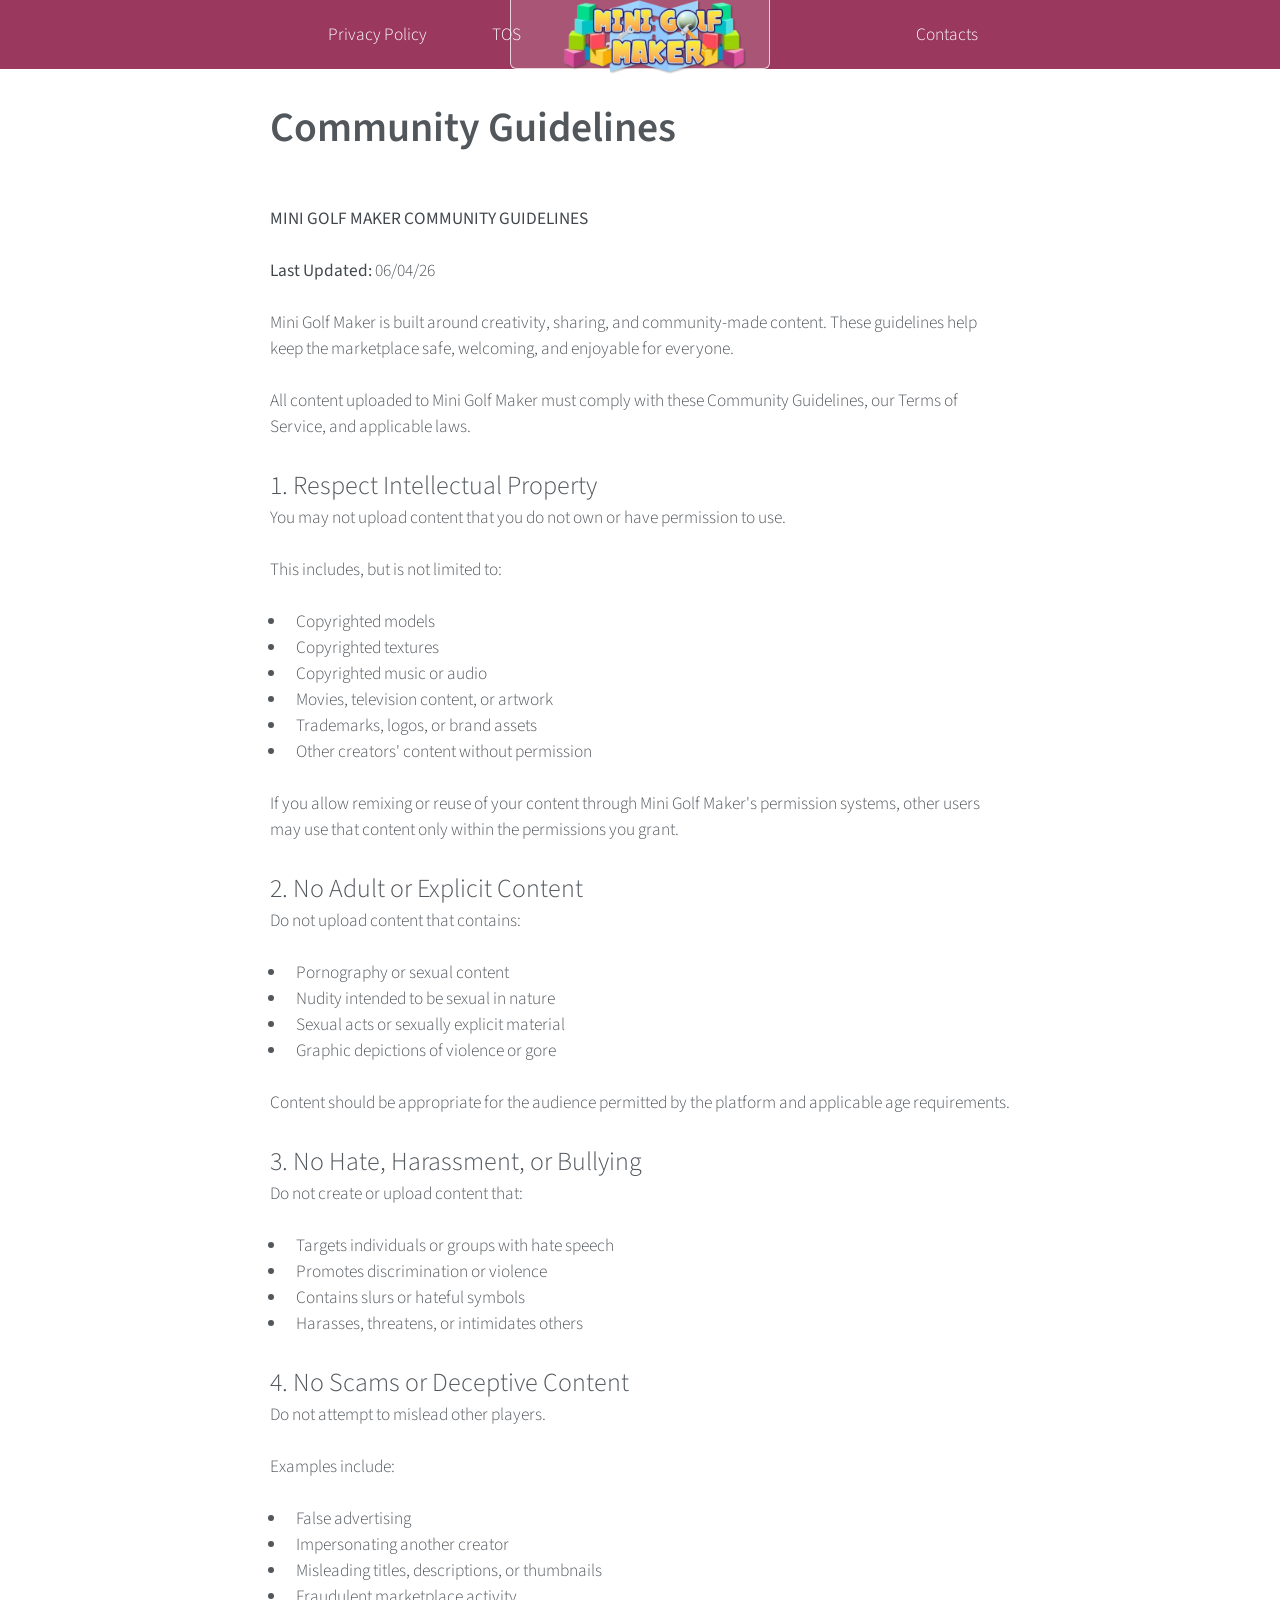
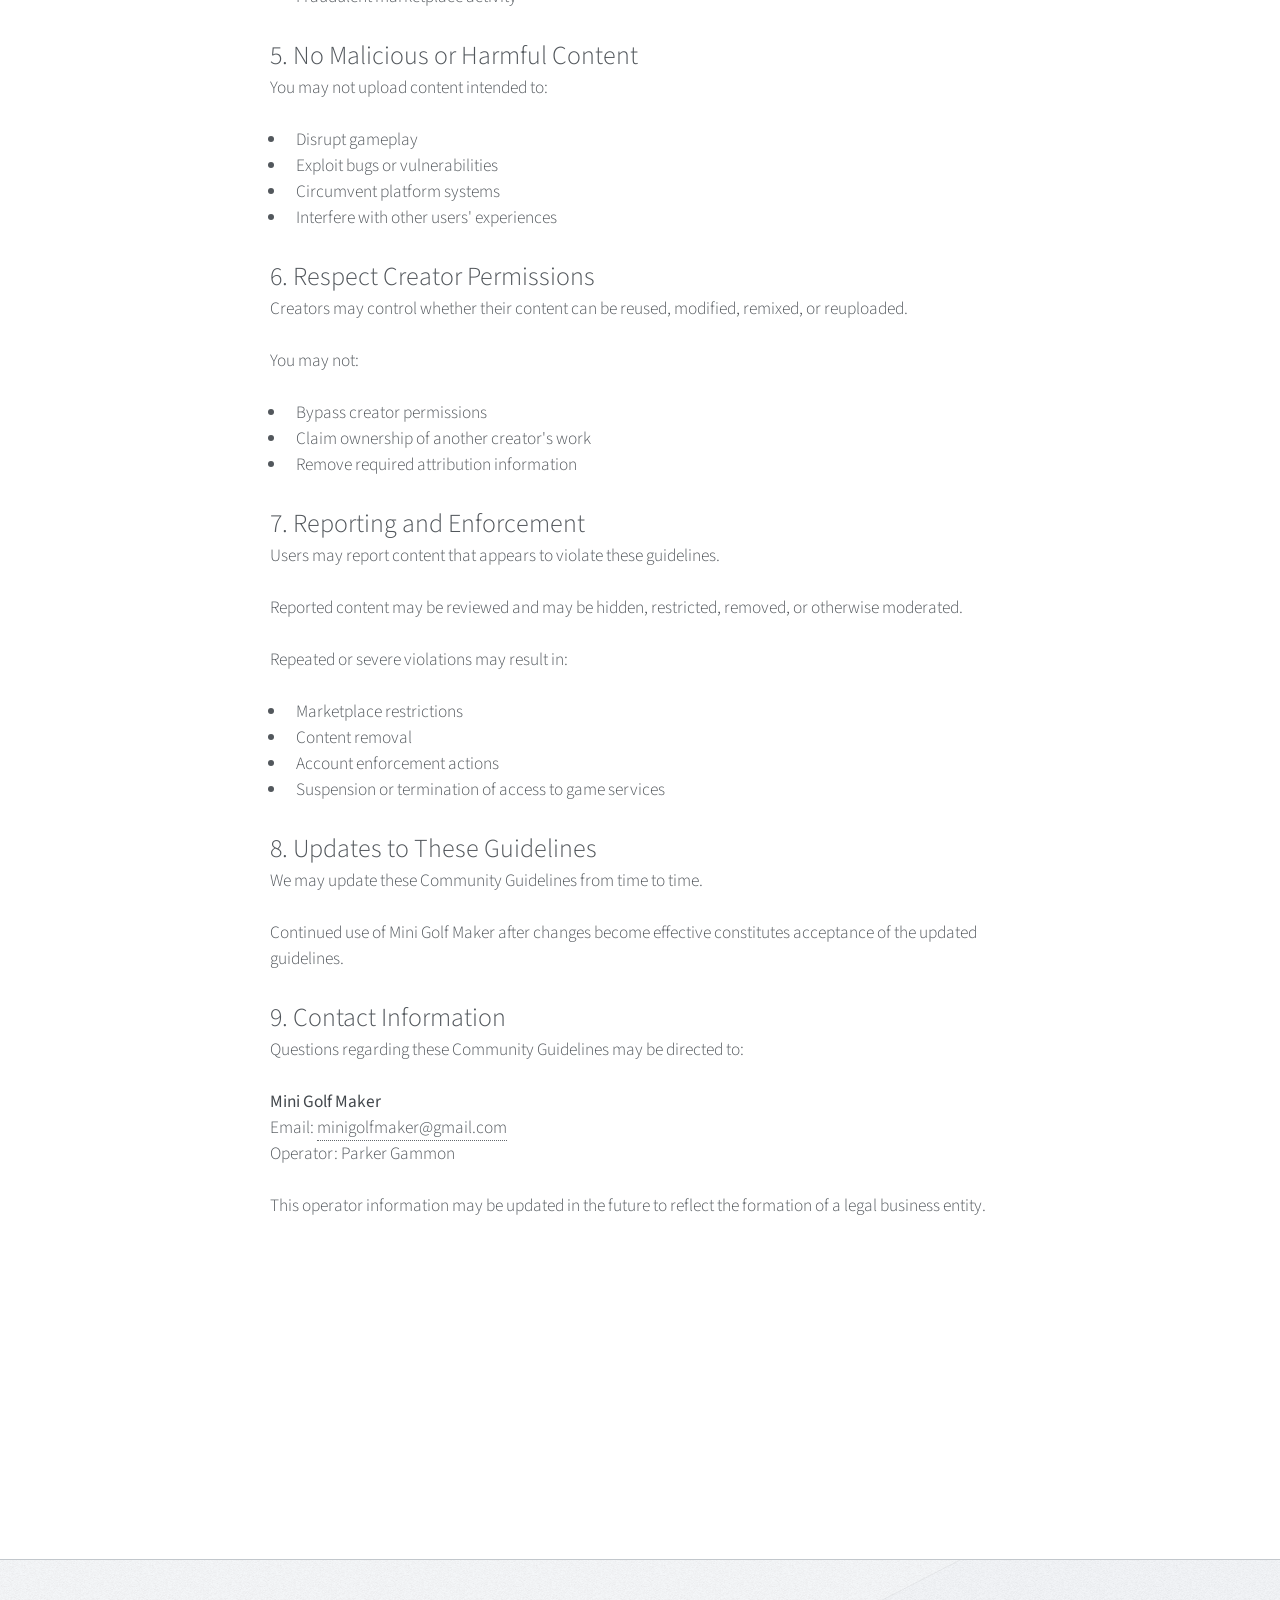
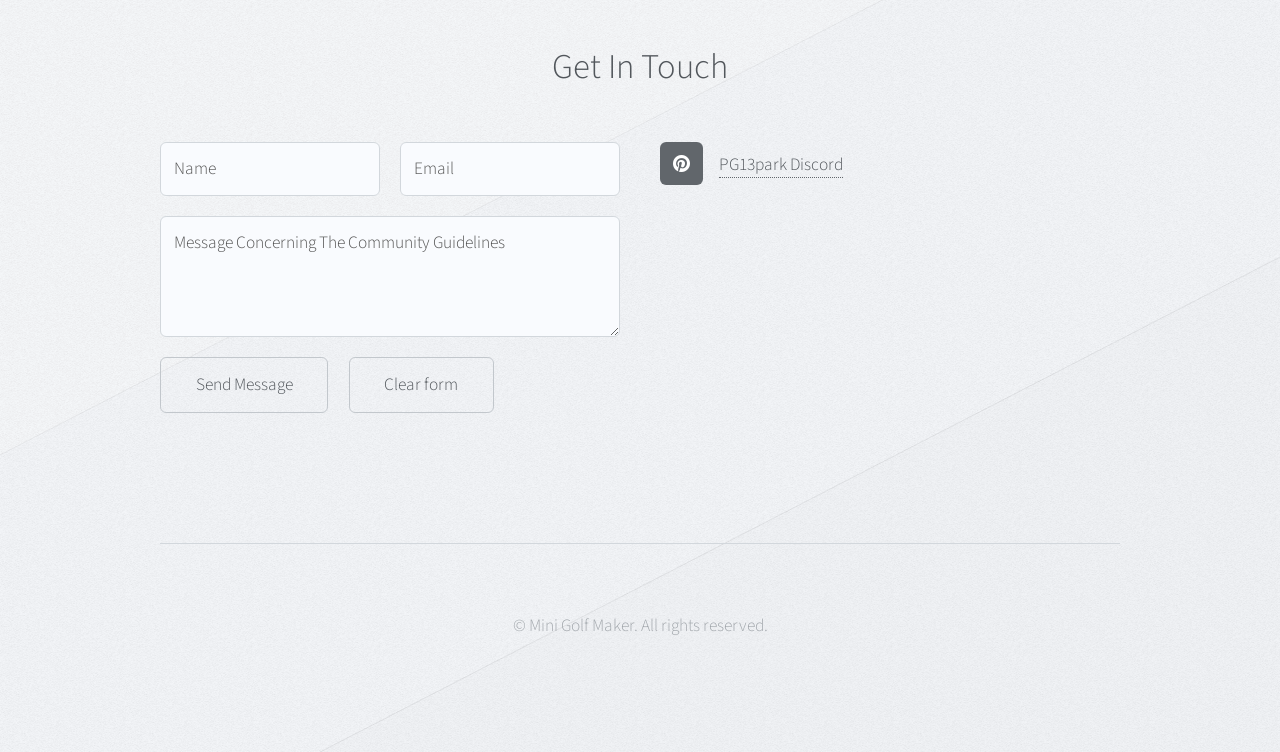
==== community-guidelines.html @ b774f5d7 "Create community-guidelines.html" ====
<!DOCTYPE HTML>
<html>
    <head>
        <link rel="icon" type="image/x-icon" href="favicon.ico">
        <title>Community Guidelines - Mini Golf Maker</title>
        <meta charset="utf-8" />
        <meta name="viewport" content="width=device-width, initial-scale=1, user-scalable=no" />
        <link rel="stylesheet" href="assets/css/main.css" />
    </head>
    <body class="no-sidebar is-preload">
        <div id="document">
            <div id="page-wrapper">

                <!-- Header -->
                <div id="header-wrapper">
                    <div id="header" class="container">

                        <!-- Logo -->
                        <h1 id="logo">
                            <a href="index.html#Community-Guidelines">
                                <img src="images/logo.png" alt="Mini Golf Maker">
                            </a>
                        </h1>

                        <!-- Nav -->
                        <nav id="nav">
                            <ul>
                                <li><a href="privacy-policy.html">Privacy Policy</a></li>
                                <li><a href="terms-of-service.html">TOS</a></li>
                                <li class="break"><a href="#footer">Contacts</a></li>
                            </ul>
                        </nav>

                    </div>
                </div>

                <!-- Community Guidelines -->
                <div class="wrapper">
                    <div class="container" id="main">

                        <article id="content">
                            <header>
                                <h2>Community Guidelines</h2>
                                <br>
                            </header>

                            <p><strong>MINI GOLF MAKER COMMUNITY GUIDELINES</strong></p>
                            <p><strong>Last Updated:</strong> 06/04/26</p>

                            <p>
                                Mini Golf Maker is built around creativity, sharing,
                                and community-made content. These guidelines help keep
                                the marketplace safe, welcoming, and enjoyable for everyone.
                            </p>

                            <p>
                                All content uploaded to Mini Golf Maker must comply with
                                these Community Guidelines, our Terms of Service, and
                                applicable laws.
                            </p>

                            <h3>1. Respect Intellectual Property</h3>

                            <p>You may not upload content that you do not own or have permission to use.</p>

                            <p>This includes, but is not limited to:</p>

                            <ul>
                                <li>Copyrighted models</li>
                                <li>Copyrighted textures</li>
                                <li>Copyrighted music or audio</li>
                                <li>Movies, television content, or artwork</li>
                                <li>Trademarks, logos, or brand assets</li>
                                <li>Other creators' content without permission</li>
                            </ul>

                            <p>
                                If you allow remixing or reuse of your content through
                                Mini Golf Maker's permission systems, other users may
                                use that content only within the permissions you grant.
                            </p>

                            <h3>2. No Adult or Explicit Content</h3>

                            <p>Do not upload content that contains:</p>

                            <ul>
                                <li>Pornography or sexual content</li>
                                <li>Nudity intended to be sexual in nature</li>
                                <li>Sexual acts or sexually explicit material</li>
                                <li>Graphic depictions of violence or gore</li>
                            </ul>

                            <p>
                                Content should be appropriate for the audience permitted
                                by the platform and applicable age requirements.
                            </p>

                            <h3>3. No Hate, Harassment, or Bullying</h3>

                            <p>Do not create or upload content that:</p>

                            <ul>
                                <li>Targets individuals or groups with hate speech</li>
                                <li>Promotes discrimination or violence</li>
                                <li>Contains slurs or hateful symbols</li>
                                <li>Harasses, threatens, or intimidates others</li>
                            </ul>

                            <h3>4. No Scams or Deceptive Content</h3>

                            <p>Do not attempt to mislead other players.</p>

                            <p>Examples include:</p>

                            <ul>
                                <li>False advertising</li>
                                <li>Impersonating another creator</li>
                                <li>Misleading titles, descriptions, or thumbnails</li>
                                <li>Fraudulent marketplace activity</li>
                            </ul>

                            <h3>5. No Malicious or Harmful Content</h3>

                            <p>You may not upload content intended to:</p>

                            <ul>
                                <li>Disrupt gameplay</li>
                                <li>Exploit bugs or vulnerabilities</li>
                                <li>Circumvent platform systems</li>
                                <li>Interfere with other users' experiences</li>
                            </ul>

                            <h3>6. Respect Creator Permissions</h3>

                            <p>
                                Creators may control whether their content can be
                                reused, modified, remixed, or reuploaded.
                            </p>

                            <p>You may not:</p>

                            <ul>
                                <li>Bypass creator permissions</li>
                                <li>Claim ownership of another creator's work</li>
                                <li>Remove required attribution information</li>
                            </ul>

                            <h3>7. Reporting and Enforcement</h3>

                            <p>
                                Users may report content that appears to violate these
                                guidelines.
                            </p>

                            <p>
                                Reported content may be reviewed and may be hidden,
                                restricted, removed, or otherwise moderated.
                            </p>

                            <p>
                                Repeated or severe violations may result in:
                            </p>

                            <ul>
                                <li>Marketplace restrictions</li>
                                <li>Content removal</li>
                                <li>Account enforcement actions</li>
                                <li>Suspension or termination of access to game services</li>
                            </ul>

                            <h3>8. Updates to These Guidelines</h3>

                            <p>
                                We may update these Community Guidelines from time to time.
                            </p>

                            <p>
                                Continued use of Mini Golf Maker after changes become
                                effective constitutes acceptance of the updated guidelines.
                            </p>

                            <h3>9. Contact Information</h3>

                            <p>
                                Questions regarding these Community Guidelines may be
                                directed to:
                            </p>

                            <p>
                                <strong>Mini Golf Maker</strong><br>
                                Email:
                                <a href="mailto:minigolfmaker@gmail.com?subject=Community%20Guidelines">
                                    minigolfmaker@gmail.com
                                </a><br>
                                Operator: Parker Gammon
                            </p>

                            <p>
                                This operator information may be updated in the future
                                to reflect the formation of a legal business entity.
                            </p>

                        </article>

                    </div>
                </div>

                <!-- Footer -->
                <div id="footer-wrapper">
                    <div id="footer" class="container">
                        <header class="major">
                            <h2>Get In Touch</h2>
                        </header>

                        <div class="row">
                            <section class="col-6 col-12-narrower">
                                <form method="post" action="https://formspree.io/f/mdkaqgzl">
                                    <div class="row gtr-50">

                                        <div class="col-6 col-12-mobile">
                                            <input name="name" placeholder="Name" type="text" />
                                        </div>

                                        <div class="col-6 col-12-mobile">
                                            <input name="email" placeholder="Email" type="text" />
                                        </div>

                                        <div class="col-12">
                                            <textarea name="message" placeholder="Message Concerning The Community Guidelines"></textarea>
                                        </div>

                                        <div class="col-12">
                                            <ul class="actions">
                                                <li><input type="submit" value="Send Message" /></li>
                                                <li><input type="reset" value="Clear form" /></li>
                                            </ul>
                                        </div>

                                    </div>
                                </form>
                            </section>

                            <section class="col-6 col-12-narrower">
                                <div class="row gtr-0">
                                    <ul class="divided icons col-6 col-12-mobile">
                                        <li class="icon brands fa-pinterest">
                                            <a href="https://discord.com/users/619657924872110130">
                                                PG13park Discord
                                            </a>
                                        </li>
                                    </ul>
                                </div>
                            </section>

                        </div>
                    </div>

                    <div id="copyright" class="container">
                        <ul class="menu">
                            <li>&copy; Mini Golf Maker. All rights reserved.</li>
                        </ul>
                    </div>
                </div>

            </div>
        </div>

        <script src="assets/js/jquery.min.js"></script>
        <script src="assets/js/main.js"></script>
    </body>
</html>
---- assets/css/main.css ----
@import url("fontawesome-all.min.css");
@import url("https://fonts.googleapis.com/css?family=Source+Sans+Pro:300,300italic,400,400italic,600");

/*
	Telephasic by HTML5 UP
	html5up.net | @ajlkn
	Free for personal and commercial use under the CCA 3.0 license (html5up.net/license)
*/

html, body, div, span, applet, object,
iframe, h1, h2, h3, h4, h5, h6, p, blockquote,
pre, a, abbr, acronym, address, big, cite,
code, del, dfn, em, img, ins, kbd, q, s, samp,
small, strike, strong, sub, sup, tt, var, b,
u, i, center, dl, dt, dd, ol, ul, li, fieldset,
form, label, legend, table, caption, tbody,
tfoot, thead, tr, th, td, article, aside,
canvas, details, embed, figure, figcaption,
footer, header, hgroup, menu, nav, output, ruby,
section, summary, time, mark, audio, video {
	margin: 0;
	padding: 0;
	border: 0;
	font-size: 100%;
	font: inherit;
	vertical-align: baseline;}

article, aside, details, figcaption, figure,
footer, header, hgroup, menu, nav, section {
	display: block;}

body {
	line-height: 1;
}

ol, ul {
	list-style: none;
}

blockquote, q {
	quotes: none;
}

	blockquote:before, blockquote:after, q:before, q:after {
		content: '';
		content: none;
	}

table {
	border-collapse: collapse;
	border-spacing: 0;
}

body {
	-webkit-text-size-adjust: none;
}

mark {
	background-color: transparent;
	color: inherit;
}

input::-moz-focus-inner {
	border: 0;
	padding: 0;
}

input, select, textarea {
	-moz-appearance: none;
	-webkit-appearance: none;
	-ms-appearance: none;
	appearance: none;
}

	#discordbg {
    		background-image: url('your-image-path/discordbg.jpg'); /* Update this path */
    		background-size: cover; /* Ensures the image covers the whole section */
    		background-position: center; /* Centers the image */
    		background-repeat: no-repeat; /* Prevents tiling */
    		padding: 50px 20px; /* Adds some space inside the section */
    		text-align: center; /* Centers text */
    		color: white; /* Adjust text color for visibility */
	}

/* Basic */

	@-ms-viewport {
		width: device-width;
	}

	html {
	    scroll-behavior: smooth;
	}

	html {
		box-sizing: border-box;
	}

	*, *:before, *:after {
		box-sizing: inherit;
	}

	body {
		background: #f5f7fa;
		font-family: 'Source Sans Pro', sans-serif;
		font-weight: 300;
		color: #52575c;
		line-height: 1.75em;
		font-size: 14pt;
	}

		body.is-preload *, body.is-preload *:before, body.is-preload *:after {
			-moz-animation: none !important;
			-webkit-animation: none !important;
			-ms-animation: none !important;
			animation: none !important;
			-moz-transition: none !important;
			-webkit-transition: none !important;
			-ms-transition: none !important;
			transition: none !important;
		}

	input, textarea, select {
		font-family: 'Source Sans Pro', sans-serif;
		font-weight: 300;
		color: #52575c;
		line-height: 1.75em;
		font-size: 15pt;
	}

	h1, h2, h3, h4, h5, h6 {
		font-weight: 300;
		color: #52575c;
	}

	h1 a, h2 a, h3 a, h4 a, h5 a, h6 a {
		color: inherit;
		text-decoration: none;
	}

	h2 {
		font-size: 2em;
		line-height: 1.25em;
	}

	#document #content h2{
		font-size: 2.4em;
		font-weight: 600;
		line-height: 1.25em;
	}

	h3 {
		font-size: 1.5em;
		line-height: 1.5em;
	}

	a {
		-moz-transition: color 0.25s ease-in-out, border-color 0.25s ease-in-out, background-color 0.25s ease-in-out;
		-webkit-transition: color 0.25s ease-in-out, border-color 0.25s ease-in-out, background-color 0.25s ease-in-out;
		-ms-transition: color 0.25s ease-in-out, border-color 0.25s ease-in-out, background-color 0.25s ease-in-out;
		transition: color 0.25s ease-in-out, border-color 0.25s ease-in-out, background-color 0.25s ease-in-out;
		color: inherit;
		text-decoration: none;
		border-bottom: dotted 1px #62676c;
	}

		a:hover {
			color: #f35858;
			border-bottom-color: rgba(255, 255, 255, 0);
		}

	strong, b {
		font-weight: 400;
		color: #42474c;
	}

	em, i {
		font-style: italic;
	}

	sub {
		position: relative;
		top: 0.5em;
		font-size: 0.8em;
	}

	sup {
		position: relative;
		top: -0.5em;
		font-size: 0.8em;
	}

	hr {
		border: 0;
		border-top: solid 1px #c2c7cc;
	}

	blockquote {
		border-left: solid 0.5em #c2c7cc;
		padding: 1em 0 1em 2em;
		font-style: italic;
	}

	p, ul, ol, dl, table {
		margin-bottom: 1.5em;
	}

	@media screen and (max-width: 666px){
		#Roadmap p, #Privacy-Policy p, #Terms-of-Service p {
			font-size: 1.1em;
			width: 80vw;
			line-height: 1.25em;
		}
	}

	.features {
		margin-bottom: 1.5em;
	}

	.feature {
		text-align: center;
	}

/* Sections/Article */

	section, article {
		margin-bottom: 3em;
	}

	section > :last-child,
	article > :last-child,
	section:last-child,
	article:last-child {
		margin-bottom: 0;
	}

	.row > section, .row > article {
		margin-bottom: 0;
	}

	header {
		margin-bottom: 1.5em;
	}

		header > p {
			display: block;
			color: #f35858;
			padding: 0.75em 0 1em 0;
			font-size: 1.5em;
			line-height: 1.5em;
		}

		header.major {
			text-align: center;
		}

/* Container */

	.container {
		margin: 0 auto;
		max-width: 100%;
		width: 1200px;
	}

		@media screen and (max-width: 1280px) {

			.container {
				width: 960px;
			}

		}

		@media screen and (max-width: 1080px) {

			.container {
				width: 100%;
			}

		}

		@media screen and (max-width: 820px) {

			.container {
				width: 100%;
			}

		}

		@media screen and (max-width: 736px) {

			.container {
				width: 100%;
			}

		}

		@media screen and (max-width: 480px) {

			.container {
				width: 100%;
			}

		}

/* Row */

	.row {
		display: flex;
		flex-wrap: wrap;
		box-sizing: border-box;
		align-items: stretch;
	}

		.row > * {
			box-sizing: border-box;
		}

		.row.gtr-uniform > * > :last-child {
			margin-bottom: 0;
		}

		.row.aln-left {
			justify-content: flex-start;
		}

		.row.aln-center {
			justify-content: center;
		}

		.row.aln-right {
			justify-content: flex-end;
		}

		.row.aln-top {
			align-items: flex-start;
		}

		.row.aln-middle {
			align-items: center;
		}

		.row.aln-bottom {
			align-items: flex-end;
		}

		.row > .imp {
			order: -1;
		}

		.row > .col-1 {
			width: 8.33333%;
		}

		.row > .off-1 {
			margin-left: 8.33333%;
		}

		.row > .col-2 {
			width: 16.66667%;
		}

		.row > .off-2 {
			margin-left: 16.66667%;
		}

		.row > .col-3 {
			width: 25%;
		}

		.row > .off-3 {
			margin-left: 25%;
		}

		.row > .col-4 {
			width: 33.33333%;
		}

		.row > .off-4 {
			margin-left: 33.33333%;
		}

		.row > .col-5 {
			width: 41.66667%;
		}

		.row > .off-5 {
			margin-left: 41.66667%;
		}

		.row > .col-6 {
			width: 50%;
		}

		.row > .off-6 {
			margin-left: 50%;
		}

		.row > .col-7 {
			width: 58.33333%;
		}

		.row > .off-7 {
			margin-left: 58.33333%;
		}

		.row > .col-8 {
			width: 66.66667%;
		}

		.row > .off-8 {
			margin-left: 66.66667%;
		}

		.row > .col-9 {
			width: 75%;
		}

		.row > .off-9 {
			margin-left: 75%;
		}

		.row > .col-10 {
			width: 83.33333%;
		}

		.row > .off-10 {
			margin-left: 83.33333%;
		}

		.row > .col-11 {
			width: 91.66667%;
		}

		.row > .off-11 {
			margin-left: 91.66667%;
		}

		.row > .col-12 {
			width: 100%;
		}

		.row > .off-12 {
			margin-left: 100%;
		}

		.row.gtr-0 {
			margin-top: 0px;
			margin-left: 0px;
		}

			.row.gtr-0 > * {
				padding: 0px 0 0 0px;
			}

			.row.gtr-0.gtr-uniform {
				margin-top: 0px;
			}

				.row.gtr-0.gtr-uniform > * {
					padding-top: 0px;
				}

		.row.gtr-25 {
			margin-top: -12.5px;
			margin-left: -12.5px;
		}

			.row.gtr-25 > * {
				padding: 12.5px 0 0 12.5px;
			}

			.row.gtr-25.gtr-uniform {
				margin-top: -12.5px;
			}

				.row.gtr-25.gtr-uniform > * {
					padding-top: 12.5px;
				}

		.row.gtr-50 {
			margin-top: -25px;
			margin-left: -25px;
		}

			.row.gtr-50 > * {
				padding: 25px 0 0 25px;
			}

			.row.gtr-50.gtr-uniform {
				margin-top: -25px;
			}

				.row.gtr-50.gtr-uniform > * {
					padding-top: 25px;
				}

		.row {
			margin-top: -50px;
			margin-left: -50px;
		}

			.row > * {
				padding: 50px 0 0 50px;
			}

			.row.gtr-uniform {
				margin-top: -50px;
			}

				.row.gtr-uniform > * {
					padding-top: 50px;
				}

		.row.gtr-150 {
			margin-top: -75px;
			margin-left: -75px;
		}

			.row.gtr-150 > * {
				padding: 75px 0 0 75px;
			}

			.row.gtr-150.gtr-uniform {
				margin-top: -75px;
			}

				.row.gtr-150.gtr-uniform > * {
					padding-top: 75px;
				}

		.row.gtr-200 {
			margin-top: -100px;
			margin-left: -100px;
		}

			.row.gtr-200 > * {
				padding: 100px 0 0 100px;
			}

			.row.gtr-200.gtr-uniform {
				margin-top: -100px;
			}

				.row.gtr-200.gtr-uniform > * {
					padding-top: 100px;
				}

		@media screen and (max-width: 1280px) {

			.row {
				display: flex;
				flex-wrap: wrap;
				box-sizing: border-box;
				align-items: stretch;
			}

				.row > * {
					box-sizing: border-box;
				}

				.row.gtr-uniform > * > :last-child {
					margin-bottom: 0;
				}

				.row.aln-left {
					justify-content: flex-start;
				}

				.row.aln-center {
					justify-content: center;
				}

				.row.aln-right {
					justify-content: flex-end;
				}

				.row.aln-top {
					align-items: flex-start;
				}

				.row.aln-middle {
					align-items: center;
				}

				.row.aln-bottom {
					align-items: flex-end;
				}

				.row > .imp-normal {
					order: -1;
				}

				.row > .col-1-normal {
					width: 8.33333%;
				}

				.row > .off-1-normal {
					margin-left: 8.33333%;
				}

				.row > .col-2-normal {
					width: 16.66667%;
				}

				.row > .off-2-normal {
					margin-left: 16.66667%;
				}

				.row > .col-3-normal {
					width: 25%;
				}

				.row > .off-3-normal {
					margin-left: 25%;
				}

				.row > .col-4-normal {
					width: 33.33333%;
				}

				.row > .off-4-normal {
					margin-left: 33.33333%;
				}

				.row > .col-5-normal {
					width: 41.66667%;
				}

				.row > .off-5-normal {
					margin-left: 41.66667%;
				}

				.row > .col-6-normal {
					width: 50%;
				}

				.row > .off-6-normal {
					margin-left: 50%;
				}

				.row > .col-7-normal {
					width: 58.33333%;
				}

				.row > .off-7-normal {
					margin-left: 58.33333%;
				}

				.row > .col-8-normal {
					width: 66.66667%;
				}

				.row > .off-8-normal {
					margin-left: 66.66667%;
				}

				.row > .col-9-normal {
					width: 75%;
				}

				.row > .off-9-normal {
					margin-left: 75%;
				}

				.row > .col-10-normal {
					width: 83.33333%;
				}

				.row > .off-10-normal {
					margin-left: 83.33333%;
				}

				.row > .col-11-normal {
					width: 91.66667%;
				}

				.row > .off-11-normal {
					margin-left: 91.66667%;
				}

				.row > .col-12-normal {
					width: 100%;
				}

				.row > .off-12-normal {
					margin-left: 100%;
				}

				.row.gtr-0 {
					margin-top: 0px;
					margin-left: 0px;
				}

					.row.gtr-0 > * {
						padding: 0px 0 0 0px;
					}

					.row.gtr-0.gtr-uniform {
						margin-top: 0px;
					}

						.row.gtr-0.gtr-uniform > * {
							padding-top: 0px;
						}

				.row.gtr-25 {
					margin-top: -10px;
					margin-left: -10px;
				}

					.row.gtr-25 > * {
						padding: 10px 0 0 10px;
					}

					.row.gtr-25.gtr-uniform {
						margin-top: -10px;
					}

						.row.gtr-25.gtr-uniform > * {
							padding-top: 10px;
						}

				.row.gtr-50 {
					margin-top: -20px;
					margin-left: -20px;
				}

					.row.gtr-50 > * {
						padding: 20px 0 0 20px;
					}

					.row.gtr-50.gtr-uniform {
						margin-top: -20px;
					}

						.row.gtr-50.gtr-uniform > * {
							padding-top: 20px;
						}

				.row {
					margin-top: -40px;
					margin-left: -40px;
				}

					.row > * {
						padding: 40px 0 0 40px;
					}

					.row.gtr-uniform {
						margin-top: -40px;
					}

						.row.gtr-uniform > * {
							padding-top: 40px;
						}

				.row.gtr-150 {
					margin-top: -60px;
					margin-left: -60px;
				}

					.row.gtr-150 > * {
						padding: 60px 0 0 60px;
					}

					.row.gtr-150.gtr-uniform {
						margin-top: -60px;
					}

						.row.gtr-150.gtr-uniform > * {
							padding-top: 60px;
						}

				.row.gtr-200 {
					margin-top: -80px;
					margin-left: -80px;
				}

					.row.gtr-200 > * {
						padding: 80px 0 0 80px;
					}

					.row.gtr-200.gtr-uniform {
						margin-top: -80px;
					}

						.row.gtr-200.gtr-uniform > * {
							padding-top: 80px;
						}

		}

		@media screen and (max-width: 1080px) {

			.row {
				display: flex;
				flex-wrap: wrap;
				box-sizing: border-box;
				align-items: stretch;
			}

				.row > * {
					box-sizing: border-box;
				}

				.row.gtr-uniform > * > :last-child {
					margin-bottom: 0;
				}

				.row.aln-left {
					justify-content: flex-start;
				}

				.row.aln-center {
					justify-content: center;
				}

				.row.aln-right {
					justify-content: flex-end;
				}

				.row.aln-top {
					align-items: flex-start;
				}

				.row.aln-middle {
					align-items: center;
				}

				.row.aln-bottom {
					align-items: flex-end;
				}

				.row > .imp-narrow {
					order: -1;
				}

				.row > .col-1-narrow {
					width: 8.33333%;
				}

				.row > .off-1-narrow {
					margin-left: 8.33333%;
				}

				.row > .col-2-narrow {
					width: 16.66667%;
				}

				.row > .off-2-narrow {
					margin-left: 16.66667%;
				}

				.row > .col-3-narrow {
					width: 25%;
				}

				.row > .off-3-narrow {
					margin-left: 25%;
				}

				.row > .col-4-narrow {
					width: 33.33333%;
				}

				.row > .off-4-narrow {
					margin-left: 33.33333%;
				}

				.row > .col-5-narrow {
					width: 41.66667%;
				}

				.row > .off-5-narrow {
					margin-left: 41.66667%;
				}

				.row > .col-6-narrow {
					width: 50%;
				}

				.row > .off-6-narrow {
					margin-left: 50%;
				}

				.row > .col-7-narrow {
					width: 58.33333%;
				}

				.row > .off-7-narrow {
					margin-left: 58.33333%;
				}

				.row > .col-8-narrow {
					width: 66.66667%;
				}

				.row > .off-8-narrow {
					margin-left: 66.66667%;
				}

				.row > .col-9-narrow {
					width: 75%;
				}

				.row > .off-9-narrow {
					margin-left: 75%;
				}

				.row > .col-10-narrow {
					width: 83.33333%;
				}

				.row > .off-10-narrow {
					margin-left: 83.33333%;
				}

				.row > .col-11-narrow {
					width: 91.66667%;
				}

				.row > .off-11-narrow {
					margin-left: 91.66667%;
				}

				.row > .col-12-narrow {
					width: 100%;
				}

				.row > .off-12-narrow {
					margin-left: 100%;
				}

				.row.gtr-0 {
					margin-top: 0px;
					margin-left: 0px;
				}

					.row.gtr-0 > * {
						padding: 0px 0 0 0px;
					}

					.row.gtr-0.gtr-uniform {
						margin-top: 0px;
					}

						.row.gtr-0.gtr-uniform > * {
							padding-top: 0px;
						}

				.row.gtr-25 {
					margin-top: -10px;
					margin-left: -10px;
				}

					.row.gtr-25 > * {
						padding: 10px 0 0 10px;
					}

					.row.gtr-25.gtr-uniform {
						margin-top: -10px;
					}

						.row.gtr-25.gtr-uniform > * {
							padding-top: 10px;
						}

				.row.gtr-50 {
					margin-top: -20px;
					margin-left: -20px;
				}

					.row.gtr-50 > * {
						padding: 20px 0 0 20px;
					}

					.row.gtr-50.gtr-uniform {
						margin-top: -20px;
					}

						.row.gtr-50.gtr-uniform > * {
							padding-top: 20px;
						}

				.row {
					margin-top: -40px;
					margin-left: -40px;
				}

					.row > * {
						padding: 40px 0 0 40px;
					}

					.row.gtr-uniform {
						margin-top: -40px;
					}

						.row.gtr-uniform > * {
							padding-top: 40px;
						}

				.row.gtr-150 {
					margin-top: -60px;
					margin-left: -60px;
				}

					.row.gtr-150 > * {
						padding: 60px 0 0 60px;
					}

					.row.gtr-150.gtr-uniform {
						margin-top: -60px;
					}

						.row.gtr-150.gtr-uniform > * {
							padding-top: 60px;
						}

				.row.gtr-200 {
					margin-top: -80px;
					margin-left: -80px;
				}

					.row.gtr-200 > * {
						padding: 80px 0 0 80px;
					}

					.row.gtr-200.gtr-uniform {
						margin-top: -80px;
					}

						.row.gtr-200.gtr-uniform > * {
							padding-top: 80px;
						}

		}

		@media screen and (max-width: 376px) {
			.row > .col-12-narrower {
				width: 100%;
				position: relative;
			}

			#Roadmap, #Privacy-Policy, #Terms-of-Service {
				left: -43.5vw !important;
			}
		}


		@media screen and (max-width: 666px) {

			.row {
				display: flex;
				flex-wrap: wrap;
				box-sizing: border-box;
				align-items: stretch;
			}

				.row > * {
					box-sizing: border-box;
				}

				.row.gtr-uniform > * > :last-child {
					margin-bottom: 0;
				}

				.row.aln-left {
					justify-content: flex-start;
				}

				.row.aln-center {
					justify-content: center;
				}

				.row.aln-right {
					justify-content: flex-end;
				}

				.row.aln-top {
					align-items: flex-start;
				}

				.row.aln-middle {
					align-items: center;
				}

				.row.aln-bottom {
					align-items: flex-end;
				}

				.row > .imp-narrower {
					order: -1;
				}

				.row > .col-1-narrower {
					width: 8.33333%;
				}

				.row > .off-1-narrower {
					margin-left: 8.33333%;
				}

				.row > .col-2-narrower {
					width: 16.66667%;
				}

				.row > .off-2-narrower {
					margin-left: 16.66667%;
				}

				.row > .col-3-narrower {
					width: 25%;
				}

				.row > .off-3-narrower {
					margin-left: 25%;
				}

				.row > .col-4-narrower {
					width: 33.33333%;
				}

				.row > .off-4-narrower {
					margin-left: 33.33333%;
				}

				.row > .col-5-narrower {
					width: 41.66667%;
				}

				.row > .off-5-narrower {
					margin-left: 41.66667%;
				}

				.row > .col-6-narrower {
					width: 50%;
				}

				.row > .off-6-narrower {
					margin-left: 50%;
				}

				.row > .col-7-narrower {
					width: 58.33333%;
				}

				.row > .off-7-narrower {
					margin-left: 58.33333%;
				}

				.row > .col-8-narrower {
					width: 66.66667%;
				}

				.row > .off-8-narrower {
					margin-left: 66.66667%;
				}

				.row > .col-9-narrower {
					width: 75%;
				}

				.row > .off-9-narrower {
					margin-left: 75%;
				}

				.row > .col-10-narrower {
					width: 83.33333%;
				}

				.row > .off-10-narrower {
					margin-left: 83.33333%;
				}

				.row > .col-11-narrower {
					width: 91.66667%;
				}

				.row > .off-11-narrower {
					margin-left: 91.66667%;
				}

				.row > .col-12-narrower {
					width: 100%;
					position: relative;
					left: -54vw;
				}

				#footer .row > .col-12-narrower {
					left: 0vw;
					width: 100%;
				}

				.row > .off-12-narrower {
					margin-left: 100%;
				}

				.row.gtr-0 {
					margin-top: 0px;
					margin-left: 0px;
				}

					.row.gtr-0 > * {
						padding: 0px 0 0 0px;
					}

					.row.gtr-0.gtr-uniform {
						margin-top: 0px;
					}

						.row.gtr-0.gtr-uniform > * {
							padding-top: 0px;
						}

				.row.gtr-25 {
					margin-top: -7.5px;
					margin-left: -7.5px;
				}

					.row.gtr-25 > * {
						padding: 7.5px 0 0 7.5px;
					}

					.row.gtr-25.gtr-uniform {
						margin-top: -7.5px;
					}

						.row.gtr-25.gtr-uniform > * {
							padding-top: 7.5px;
						}

				.row.gtr-50 {
					margin-top: -15px;
					margin-left: -15px;
				}

					.row.gtr-50 > * {
						padding: 15px 0 0 15px;
					}

					.row.gtr-50.gtr-uniform {
						margin-top: -15px;
					}

						.row.gtr-50.gtr-uniform > * {
							padding-top: 15px;
						}

				.row {
					margin-top: -30px;
					margin-left: -30px;
				}

					.row > * {
						padding: 30px 0 0 30px;
					}

					.row.gtr-uniform {
						margin-top: -30px;
					}

						.row.gtr-uniform > * {
							padding-top: 30px;
						}

				.row.gtr-150 {
					margin-top: -45px;
					margin-left: -45px;
				}

					.row.gtr-150 > * {
						padding: 45px 0 0 45px;
					}

					.row.gtr-150.gtr-uniform {
						margin-top: -45px;
					}

						.row.gtr-150.gtr-uniform > * {
							padding-top: 45px;
						}

				.row.gtr-200 {
					margin-top: -60px;
					margin-left: -60px;
				}

					.row.gtr-200 > * {
						padding: 60px 0 0 60px;
					}

					.row.gtr-200.gtr-uniform {
						margin-top: -60px;
					}

						.row.gtr-200.gtr-uniform > * {
							padding-top: 60px;
						}

		}

		@media screen and (max-width: 666px) {

			.row {
				display: flex;
				flex-wrap: wrap;
				box-sizing: border-box;
				align-items: stretch;
			}

				.row > * {
					box-sizing: border-box;
				}

				.row.gtr-uniform > * > :last-child {
					margin-bottom: 0;
				}

				.row.aln-left {
					justify-content: flex-start;
				}

				.row.aln-center {
					justify-content: center;
				}

				.row.aln-right {
					justify-content: flex-end;
				}

				.row.aln-top {
					align-items: flex-start;
				}

				.row.aln-middle {
					align-items: center;
				}

				.row.aln-bottom {
					align-items: flex-end;
				}

				.row > .imp-mobile {
					order: -1;
				}

				.row > .col-1-mobile {
					width: 8.33333%;
				}

				.row > .off-1-mobile {
					margin-left: 8.33333%;
				}

				.row > .col-2-mobile {
					width: 16.66667%;
				}

				.row > .off-2-mobile {
					margin-left: 16.66667%;
				}

				.row > .col-3-mobile {
					width: 25%;
				}

				.row > .off-3-mobile {
					margin-left: 25%;
				}

				.row > .col-4-mobile {
					width: 33.33333%;
				}

				.row > .off-4-mobile {
					margin-left: 33.33333%;
				}

				.row > .col-5-mobile {
					width: 41.66667%;
				}

				.row > .off-5-mobile {
					margin-left: 41.66667%;
				}

				.row > .col-6-mobile {
					width: 50%;
				}

				.row > .off-6-mobile {
					margin-left: 50%;
				}

				.row > .col-7-mobile {
					width: 58.33333%;
				}

				.row > .off-7-mobile {
					margin-left: 58.33333%;
				}

				.row > .col-8-mobile {
					width: 66.66667%;
				}

				.row > .off-8-mobile {
					margin-left: 66.66667%;
				}

				.row > .col-9-mobile {
					width: 75%;
				}

				.row > .off-9-mobile {
					margin-left: 75%;
				}

				.row > .col-10-mobile {
					width: 83.33333%;
				}

				.row > .off-10-mobile {
					margin-left: 83.33333%;
				}

				.row > .col-11-mobile {
					width: 91.66667%;
				}

				.row > .off-11-mobile {
					margin-left: 91.66667%;
				}

				.row > .col-12-mobile {
					width: 100%;
				}

				.row > .off-12-mobile {
					margin-left: 100%;
				}

				.row.gtr-0 {
					margin-top: 0px;
					margin-left: 0px;
				}

					.row.gtr-0 > * {
						padding: 0px 0 0 0px;
					}

					.row.gtr-0.gtr-uniform {
						margin-top: 0px;
					}

						.row.gtr-0.gtr-uniform > * {
							padding-top: 0px;
						}

				.row.gtr-25 {
					margin-top: -5px;
					margin-left: -5px;
				}

					.row.gtr-25 > * {
						padding: 5px 0 0 5px;
					}

					.row.gtr-25.gtr-uniform {
						margin-top: -5px;
					}

						.row.gtr-25.gtr-uniform > * {
							padding-top: 5px;
						}

				.row.gtr-50 {
					margin-top: -10px;
					margin-left: -10px;
				}

					.row.gtr-50 > * {
						padding: 10px 0 0 10px;
					}

					.row.gtr-50.gtr-uniform {
						margin-top: -10px;
					}

						.row.gtr-50.gtr-uniform > * {
							padding-top: 10px;
						}

				.row {
					margin-top: -20px;
					margin-left: -20px;
				}

					.row > * {
						padding: 20px 0 0 20px;
					}

					.row.gtr-uniform {
						margin-top: -20px;
					}

						.row.gtr-uniform > * {
							padding-top: 20px;
						}

				.row.gtr-150 {
					margin-top: -30px;
					margin-left: -30px;
				}

					.row.gtr-150 > * {
						padding: 30px 0 0 30px;
					}

					.row.gtr-150.gtr-uniform {
						margin-top: -30px;
					}

						.row.gtr-150.gtr-uniform > * {
							padding-top: 30px;
						}

				.row.gtr-200 {
					margin-top: -40px;
					margin-left: -40px;
				}

					.row.gtr-200 > * {
						padding: 40px 0 0 40px;
					}

					.row.gtr-200.gtr-uniform {
						margin-top: -40px;
					}

						.row.gtr-200.gtr-uniform > * {
							padding-top: 40px;
						}

		}

		@media screen and (max-width: 480px) {

			.row {
				display: flex;
				flex-wrap: wrap;
				box-sizing: border-box;
				align-items: stretch;
			}

				.row > * {
					box-sizing: border-box;
				}

				.row.gtr-uniform > * > :last-child {
					margin-bottom: 0;
				}

				.row.aln-left {
					justify-content: flex-start;
				}

				.row.aln-center {
					justify-content: center;
				}

				.row.aln-right {
					justify-content: flex-end;
				}

				.row.aln-top {
					align-items: flex-start;
				}

				.row.aln-middle {
					align-items: center;
				}

				.row.aln-bottom {
					align-items: flex-end;
				}

				.row > .imp-mobilep {
					order: -1;
				}

				.row > .col-1-mobilep {
					width: 8.33333%;
				}

				.row > .off-1-mobilep {
					margin-left: 8.33333%;
				}

				.row > .col-2-mobilep {
					width: 16.66667%;
				}

				.row > .off-2-mobilep {
					margin-left: 16.66667%;
				}

				.row > .col-3-mobilep {
					width: 25%;
				}

				.row > .off-3-mobilep {
					margin-left: 25%;
				}

				.row > .col-4-mobilep {
					width: 33.33333%;
				}

				.row > .off-4-mobilep {
					margin-left: 33.33333%;
				}

				.row > .col-5-mobilep {
					width: 41.66667%;
				}

				.row > .off-5-mobilep {
					margin-left: 41.66667%;
				}

				.row > .col-6-mobilep {
					width: 50%;
				}

				.row > .off-6-mobilep {
					margin-left: 50%;
				}

				.row > .col-7-mobilep {
					width: 58.33333%;
				}

				.row > .off-7-mobilep {
					margin-left: 58.33333%;
				}

				.row > .col-8-mobilep {
					width: 66.66667%;
				}

				.row > .off-8-mobilep {
					margin-left: 66.66667%;
				}

				.row > .col-9-mobilep {
					width: 75%;
				}

				.row > .off-9-mobilep {
					margin-left: 75%;
				}

				.row > .col-10-mobilep {
					width: 83.33333%;
				}

				.row > .off-10-mobilep {
					margin-left: 83.33333%;
				}

				.row > .col-11-mobilep {
					width: 91.66667%;
				}

				.row > .off-11-mobilep {
					margin-left: 91.66667%;
				}

				.row > .col-12-mobilep {
					width: 100%;
				}

				.row > .off-12-mobilep {
					margin-left: 100%;
				}

				.row.gtr-0 {
					margin-top: 0px;
					margin-left: 0px;
				}

					.row.gtr-0 > * {
						padding: 0px 0 0 0px;
					}

					.row.gtr-0.gtr-uniform {
						margin-top: 0px;
					}

						.row.gtr-0.gtr-uniform > * {
							padding-top: 0px;
						}

				.row.gtr-25 {
					margin-top: -5px;
					margin-left: -5px;
				}

					.row.gtr-25 > * {
						padding: 5px 0 0 5px;
					}

					.row.gtr-25.gtr-uniform {
						margin-top: -5px;
					}

						.row.gtr-25.gtr-uniform > * {
							padding-top: 5px;
						}

				.row.gtr-50 {
					margin-top: -10px;
					margin-left: -10px;
				}

					.row.gtr-50 > * {
						padding: 10px 0 0 10px;
					}

					.row.gtr-50.gtr-uniform {
						margin-top: -10px;
					}

						.row.gtr-50.gtr-uniform > * {
							padding-top: 10px;
						}

				.row {
					margin-top: -20px;
					margin-left: -20px;
				}

					.row > * {
						padding: 20px 0 0 20px;
					}

					.row.gtr-uniform {
						margin-top: -20px;
					}

						.row.gtr-uniform > * {
							padding-top: 20px;
						}

				.row.gtr-150 {
					margin-top: -30px;
					margin-left: -30px;
				}

					.row.gtr-150 > * {
						padding: 30px 0 0 30px;
					}

					.row.gtr-150.gtr-uniform {
						margin-top: -30px;
					}

						.row.gtr-150.gtr-uniform > * {
							padding-top: 30px;
						}

				.row.gtr-200 {
					margin-top: -40px;
					margin-left: -40px;
				}

					.row.gtr-200 > * {
						padding: 40px 0 0 40px;
					}

					.row.gtr-200.gtr-uniform {
						margin-top: -40px;
					}

						.row.gtr-200.gtr-uniform > * {
							padding-top: 40px;
						}

		}

/* logo */
#logo img {
    	background: transparent;
    	width: 200px; /* Adjust as needed */
    	/*height: auto; /* Keeps the aspect ratio */
}
#logo img {
	display: block;
	position: relative;
	top: -62px;
	left: 43px;
	z-index: 4;
}


/* Image */

	.image {
		-moz-transition: opacity 0.25s ease-in-out;
		-webkit-transition: opacity 0.25s ease-in-out;
		-ms-transition: opacity 0.25s ease-in-out;
		transition: opacity 0.25s ease-in-out;
		display: inline-block;
		outline: 0;
		border: 0;
	}

		.image img {
			display: block;
			width: 100%;
		}

		.image.fit {
			display: block;
			width: 100%;
		}

		.image.featured {
			display: block;
			width: 100%;
			margin: 0 0 3em 0;
		}

		.image.left {
			float: left;
			margin: 0 2em 2em 0;
		}

		.image.centered {
			display: block;
			margin: 0 0 3em 0;
		}

			.image.centered img {
				margin: 0 auto;
				width: auto;
			}

	a.image:hover {
		opacity: 0.85;
	}

/* List */

	ul {
		list-style: disc;
		padding-left: 1em;
	}

		ul li {
			padding-left: 0.5em;
		}

	ol {
		list-style: decimal;
		padding-left: 1.25em;
	}

		ol li {
			padding-left: 0.25em;
		}

/* Actions */

	ul.actions {
		padding-top: 1em;
		list-style: none;
		padding-left: 0;
	}

		ul.actions.major {
			text-align: center;
		}

		ul.actions li {
			display: inline-block;
			margin-left: 1em;
			padding-left: 0;
		}

			ul.actions li:first-child {
				margin-left: 0;
			}

/* Divided */

	ul.divided {
		list-style: none;
		padding-left: 0;
	}

		ul.divided li {
			border-top: solid 1px #d2d7dc;
			padding-top: 2em;
			margin-top: 2em;
			padding-left: 0;
		}

			ul.divided li:first-child {
				padding-top: 0;
				margin-top: 0;
				border-top: 0;
			}

/* Icons */

	ul.icons {
		list-style: none;
		padding-left: 0;
	}

		ul.icons li {
			padding-left: 0;
		}

			ul.icons li:before {
				display: inline-block;
				color: #fff;
				background: #61666b;
				width: 2.5em;
				height: 2.5em;
				border-radius: 0.35em;
				text-align: center;
				line-height: 2.5em;
				margin-right: 0.75em;
			}

/* Menu */

	ul.menu {
		list-style: none;
		padding-left: 0;
	}

		ul.menu li {
			display: inline-block;
			border-left: solid 1px #d2d7dc;
			padding-left: 1em;
			margin-left: 1em;
		}

			ul.menu li:first-child {
				border-left: 0;
				padding-left: 0;
				margin-left: 0;
			}

/* Form */

	form .actions {
		padding-top: 0;
	}

	form label {
		display: block;
		font-weight: 300;
		color: #52575c;
		margin: 0 0 0.5em 0;
	}

	form input[type="text"],
	form input[type="email"],
	form input[type="password"],
	form select,
	form textarea {
		-moz-transition: background-color 0.25s ease-in-out;
		-webkit-transition: background-color 0.25s ease-in-out;
		-ms-transition: background-color 0.25s ease-in-out;
		transition: background-color 0.25s ease-in-out;
		-webkit-appearance: none;
		display: block;
		background: #f9fbfe;
		border: solid 1px #d2d7dc;
		border-radius: 0.35em;
		width: 100%;
		line-height: 1.5em;
		padding: 0.75em;
	}

		form input[type="text"]:focus,
		form input[type="email"]:focus,
		form input[type="password"]:focus,
		form select:focus,
		form textarea:focus {
			background: #fff;
		}

	form textarea {
		min-height: 7em;
	}

	form ::-webkit-input-placeholder {
		color: #555 !important;
	}

	form :-moz-placeholder {
		color: #555 !important;
	}

	form ::-moz-placeholder {
		color: #555 !important;
	}

	form :-ms-input-placeholder {
		color: #555 !important;
	}

	form ::-moz-focus-inner {
		border: 0;
	}

/* Table */

	table {
		width: 100%;
	}

		table.default {
			width: 100%;
		}

			table.default tbody tr {
				border-top: solid 1px #D2D7DC;
			}

				table.default tbody tr:nth-child(2n+1) {
					background: #f9fbfe;
				}

			table.default td {
				padding: 0.5em 1em 0.5em 1em;
			}

			table.default th {
				text-align: left;
				font-weight: 400;
				padding: 0.5em 1em 0.5em 1em;
			}

			table.default tfoot {
				border-top: solid 1px #D2D7DC;
			}

/* Button */

	input[type="button"],
	input[type="submit"],
	input[type="reset"],
	button,
	.button {
		-moz-transition: color 0.25s ease-in-out, border-color 0.25s ease-in-out, background-color 0.25s ease-in-out;
		-webkit-transition: color 0.25s ease-in-out, border-color 0.25s ease-in-out, background-color 0.25s ease-in-out;
		-ms-transition: color 0.25s ease-in-out, border-color 0.25s ease-in-out, background-color 0.25s ease-in-out;
		transition: color 0.25s ease-in-out, border-color 0.25s ease-in-out, background-color 0.25s ease-in-out;
		display: inline-block;
		color: inherit;
		background: none;
		text-decoration: none;
		border: solid 1px #c2c7cc;
		border-radius: 0.35em;
		padding: 0.8em 2em 0.8em 2em;
		cursor: pointer;
		outline: 0;
	}

		input[type="button"]:hover,
		input[type="submit"]:hover,
		input[type="reset"]:hover,
		button:hover,
		.button:hover {
			color: #f35858;
			border-color: rgba(243, 88, 88, 0.5);
		}

/* Icons */

	.icon {
		text-decoration: none;
		text-decoration: none;
	}

		.icon:before {
			-moz-osx-font-smoothing: grayscale;
			-webkit-font-smoothing: antialiased;
			display: inline-block;
			font-style: normal;
			font-variant: normal;
			text-rendering: auto;
			line-height: 1;
			text-transform: none !important;
			font-family: 'Font Awesome 5 Free';
			font-weight: 400;
		}

		.icon:before {
			line-height: inherit;
		}

		.icon > .label {
			display: none;
		}

		.icon.solid:before {
			font-weight: 900;
		}

		.icon.brands:before {
			font-family: 'Font Awesome 5 Brands';
		}

/* Wrappers */

	.wrapper {
		position: relative;
		background: #fff;
		overflow-x: hidden;
		padding: 30vh !important; /*Disable this for privacy policy & TOS*/
		padding-top: 33px !important; /*Disable this for privacy policy & TOS*/
		z-index: 0;
	}

	@media (max-width: 450px){
		#document .wrapper{
			padding: 5vh !important;
			padding-top: 33px !important;
		}
	}

	.image-wrapper {
		position: relative;
	}

		.image-wrapper .image {
			position: relative;
			width: 19vw;
			z-index: 2;
		}

		@media screen and (max-width: 450px){
			.image-wrapper .image {
				position: relative;
				width: 250px;
				z-index: 2;
			}
		}

		.image-wrapper.first:before {
			content: '';
			display: block;
			width: 2000%;
			height: 100%;
			position: absolute;
			left: -1000%;
			top: 0;
			z-index: 1;
			box-shadow: inset 0px 0px 0px 1px #e8e8e8;
			background: #f6f8fb url("images/image-wrapper.svg");
		}

	#video-container {
		position: relative;
		display: flex;
		flex-direction: column;
		align-items: center;
		justify-content: flex-start;
		padding-top: 13vh; /* Prevents overlap by pushing video down */
		z-index: 2;
	}
	
	#video {
		position: absolute !important;
	  	width: 90%; /* Ensure the video takes up 90% of the screen width */
	  	height: auto !important; /* Maintain aspect ratio initially */
	  	max-width: 1200px !important; /* Prevent the video from growing too large */
	  	z-index: 4 !important;
	}

	@media (min-width: 1281px) {
	    #video {
	        width: 86%;
	        height: 67vh !important;
	    }
	}

	@media (min-width: 1900px) and (min-height: 870px) {
	    #video {
	        width: 90% !important;
	        height: 67vh !important;
	    }
	}
	
	@media (max-width: 1280px) {
	    #video {
	        width: 89%;
	        height: 480px !important;
	    }
	}

	@media (max-width: 1080px) {
	    #video {
		width: 77%;
        	height: 43.4vw !important;
	  	z-index: 4 !important;
	    }
	}

	html, body {
		min-height: 100vh; /* Set to viewport height */
		overflow-x: hidden; /* Prevent horizontal scrolling */
	}

	#header-wrapper {
		background-color: #9b385e;
		overflow-x: hidden;
	}
	.header-image {
		width: 109%;  /* Adjust to full width of the container */
		height: auto; /* Maintain aspect ratio */
		object-fit: cover; /* Stretches the image to always fill the screen */
		position: absolute;
		top: -13%;
		left: 0;
		z-index: 1; /* Lower z-index for the background image */
		overflow-x: hidden;
	}
	@media (max-width: 736) {
		.header-image {
		    	top: -34% !important;
		}
	}

	.homepage #header-wrapper {
		padding: 10em 0 6em 0;
		background-size: 128px 128px, 100% 100%, auto;
	}

	#promo-wrapper {
		position: relative;
		background-image: url("images/overlay.png"), url("../../images/discordbg.jpg");
		background-size: 192px 192px, cover;
		background-position: top left, center center;
		color: #fff;
		text-align: center;
		padding: 6em 0 6em 0;
		top: -153px;
	}

	#footer-wrapper {
		-webkit-transform: translate3d(0, 0, 0);
		position: relative;
		border-top: solid 1px #c2c7cc;
		padding: 6em 0 6em 0;
		background-image: url("images/overlay.png"), url("images/footer.svg");
		background-size: 128px 128px,				100% 100%;
		top: -153px;
	}

	#document #footer-wrapper {
		top: 0px;
	}

/* Header */

	#logo {
		position: absolute;
		z-index: 4;
		top: 0;
		left: 50%;
		width: 15em;
		margin-left: -7.5em;
	}

		#logo a {
			display: block;
			width: 100%;
			height: 4em;
			line-height: 4em;
			background: rgba(255, 255, 255, 0.15);
			border: solid 1px;
			border-color: #fff;
			border-color: rgba(255, 255, 255, 0.75);
			border-top: 0;
			border-radius: 0 0 0.35em 0.35em;
			color: #fff;
			display: inline-block;
			font-weight: 600;
			letter-spacing: 3px;
			text-align: center;
			text-transform: uppercase;
		}

	#nav {
		text-align: center;
		position: absolute;
		top: 0;
		left: 0;
		width: 100%;
		height: 4em;
		line-height: 4em;
    		z-index: 3; /* Ensures navigation stays on top */
	}

		#nav > ul {
			margin: 0;
		}

			#nav > ul > li {
				display: inline-block;
				margin-left: 1em;
			}

				#nav > ul > li > ul {
					display: none;
				}

				#nav > ul > li > span, #nav > ul > li > a {
					color: #fff;
					text-decoration: none;
					outline: 0;
					border: 0;
					border: solid 1px rgba(255, 255, 255, 0);
					border-radius: 0.35em;
					padding: 0.3em 1em 0.3em 1em;
					-moz-transition: border-color 0.25s ease-in-out, background-color 0.25s ease-in-out;
					-webkit-transition: border-color 0.25s ease-in-out, background-color 0.25s ease-in-out;
					-o-transition: border-color 0.25s ease-in-out, background-color 0.25s ease-in-out;
					-ms-transition: border-color 0.25s ease-in-out, background-color 0.25s ease-in-out;
					transition: border-color 0.25s ease-in-out, background-color 0.25s ease-in-out;
				}

				#nav > ul > li.active > span, #nav > ul > li.active > a {
					border-color: rgba(255, 255, 255, 0.75);
					background-color: rgba(255, 255, 255, 0.15);
					color: #fff;
				}

				#nav > ul > li:first-child {
					margin-left: 0;
				}

				#nav > ul > li.break {
					margin-left: 20em;
				}

	.dropotron {
		text-align: left;
		line-height: 2em;
		border-radius: 0.35em;
		min-width: 12em;
		background: #fff;
		line-height: 1em;
		padding: 0.85em 0 0.85em 0;
		box-shadow: 0px 1px 3px 0px rgba(0, 0, 0, 0.25);
		margin-top: -0.8em;
		list-style: none;
	}

		.dropotron a, .dropotron span {
			display: block;
			padding: 0.65em 1em 0.65em 1em;
			border-top: solid 1px #e8e8e8;
			border-bottom: 0;
		}

		.dropotron li {
			padding-left: 0;
		}

			.dropotron li:first-child > a, .dropotron li:first-child > span {
				border-top: 0;
			}

			.dropotron li.active > a, .dropotron li.active > span {
				color: #f35858;
			}

		.dropotron.level-0 {
			font-size: 0.9em;
			margin-top: 0;
		}

			.dropotron.level-0:before {
				content: '';
				position: absolute;
				top: -1em;
				width: 1em;
				height: 1em;
				border-bottom: solid 0.5em #fff;
				border-left: solid 0.5em rgba(255, 255, 255, 0);
				border-right: solid 0.5em rgba(255, 255, 255, 0);
			}

			.dropotron.level-0.center:before {
				left: 50%;
				margin-left: -0.5em;
			}

			.dropotron.level-0.left:before {
				left: 1em;
			}

			.dropotron.level-0.right:before {
				right: 1em;
			}

/* Hero */

	#hero-wrapper {
		width: 100%;
		background-color: #9b385e;
		padding-top: 20vw;
	}
	@media (max-width: 430px) {
		#hero-wrapper {
			padding-top: 0vw;
		}
	}

	#hero {
		color: #fff;
		position: relative;
		text-align: center;
		z-index: 2;
	}

	/*@media (min-width: 666px) {
		#hero {
			top: -500px !important;
		}
	}
	@media (max-width: 390px) {
		#hero {
			top: 0px !important;
		}
	}
	@media (max-width: 375px) {
		#hero {
			top: 0px;
		}
	}*/

		#hero h2 {
			position: relative;
			color: #fff;
			font-size: 3em;
			z-index: 2; /* Lower z-index for the background image */
		}

		#hero strong {
			color: inherit;
		}

		#hero header > span {
			color: #fff;
			z-index: 2; /* Lower z-index for the background image */
		}

		#hero p {
		    position: relative;
		    font-size: 1.5em;
		    line-height: 1.5em;
		    z-index: 2;
		}

		#hero .button {
			position: relative;		
			background: #fff;
			border-color: rgba(255, 255, 255, 0);
			color: #f08c89;
			font-size: 1.25em;
			z-index: 2; /* Lower z-index for the background image */
		}

			#hero .button:hover {
				border-color: rgba(255, 255, 255, 0.75);
				background-color: rgba(255, 255, 255, 0.15);
				color: #fff;
				z-index: 2; /* Lower z-index for the background image */
			}

		#hero a {
			position: relative;
			color: #fff;
			border-color: #fff;
			border-color: rgba(255, 255, 255, 0.5);
			z-index: 2; /* Lower z-index for the background image */
		}

			#hero a:hover {
				border-color: rgba(255, 255, 255, 0);
				z-index: 2; /* Lower z-index for the background image */
			}

/* Promo */

	#promo {
	    background: url('images/discordbg.jpg') center/cover no-repeat;
	    border: solid 1px rgba(255, 255, 255, 0.25);
	    border-radius: 0.5em;
	    padding: 1.75em 2.5em;
	    display: inline-block;
	    position: relative;
	    z-index: 1;
	    color: white; /* Ensures text remains visible */
	}

		#promo h2 {
			color: #fff;
			display: inline-block;
			margin-right: 1em;
			font-size: 1.75em;
		}

		#promo .button {
			background: #fff;
			border-color: rgba(255, 255, 255, 0);
			color: #27636B;
			font-size: 1.25em;
		}

			#promo .button:hover {
				border-color: rgba(255, 255, 255, 0.75);
				background-color: rgba(255, 255, 255, 0.15);
				color: #fff;
			}

/* Main */

	#main {
		padding-bottom: 4em;
	}

/* Sidebar */

	#sidebar section {
		border-top: solid 1px #d2d7dc;
		margin-top: 3em;
		padding-top: 3em;
	}

		#sidebar section:first-child {
			border-top: 0;
			margin-top: 0;
			padding-top: 0;
		}

/* Footer */

	#footer {
		position: relative;
		z-index: 1;
	}

		#footer header.major {
			margin-bottom: 3em;
		}

/* Copyright */

	#copyright {
		position: relative;
		z-index: 1;
		text-align: center;
		border-top: solid 1px #d2d7dc;
		color: #a2a7ac;
		padding-top: 4em;
		margin-top: 6em;
	}

/* Normal */
	@media screen and (max-width: 2000px) {
		#header-wrapper {
			padding: 2em 0 2em 0;
		}
	}

	@media screen and (max-width: 1280px) {

		/* Basic */

			body, input, textarea, select {
				line-height: 1.5em;
				font-size: 13pt;
			}

			span.extra {
				display: none;
			}

		/* Wrappers */

			.wrapper {
				padding: 5em 0 5em 0;
			}

			.homepage #header-wrapper {
				padding: 8em 0 4em 0;
			}

			#promo-wrapper {
				padding: 5em 0 5em 0;
			}

			#footer-wrapper {
				padding: 5em 0 5em 0;
			}

	}

/* Narrow */

	@media screen and (max-width: 1080px) {

		/* Sections/Article */

			header br {
				display: none;
			}

		/* Button */

			input[type="button"],
			input[type="submit"],
			input[type="reset"],
			button,
			.button {
				padding-left: 1.25em;
				padding-right: 1.25em;
			}

		/* Wrappers */

			.wrapper {
				padding: 4em 2em 4em 2em;
			}

			#header-wrapper {
				padding: 5em 0 1em 0;
			}

			.homepage #header-wrapper {
				padding: 5em 0 4em 0;
			}

			#promo-wrapper {
				padding: 2em;
			}

			#footer-wrapper {
				padding: 4em 2em 4em 2em;
			}

		/* Header */

			#nav {
				position: relative;
				margin: 0.5em 0 0 0;
				line-height: 2.25em;
				height: 2.25em;
			}

				#nav > ul > li {
					margin-left: 0;
				}

					#nav > ul > li.break {
						margin-left: 0;
					}

			.dropotron.level-0 {
				margin-top: 1.1em;
			}

		/* Hero */

			#hero {
				padding: 0em 4.1em 0 4.1em;
			}

				#hero h2 {
					font-size: 2.75em;
				}

				#hero p br {
					display: none;
				}

		/* Promo */

			#promo {
				padding: 1.75em 2.5em 1.75em 2.5em;
				display: inline-block;
			}

				#promo .button {
					font-size: 1.25em;
				}

				#promo h2 {
					display: block;
					margin: 0 0 1em 0;
					font-size: 1.5em;
					width: 100%;
				}

		/* Copyright */

			#copyright {
				padding-top: 2em;
				margin-top: 3em;
			}

	}

/* Narrower */

	@media screen and (max-width: 666px) {

		/* Basic */

			body, input, textarea, select {
				line-height: 1.5em;
				font-size: 14pt;
			}

			span.extra {
				display: inline;
			}

			.features {
				margin-bottom: 0;
			}

		/* Sections/Article */

			section, article {
				margin-bottom: 3em;
			}

			.row > section, .row > article {
				margin-bottom: 3em;
			}

			section:last-child,
			article:last-child {
				margin-bottom: 0;
			}

			.row > section:last-child,
			.row > article:last-child {
				margin-bottom: 0;
			}

		/* Menu */

			ul.menu {
				text-align: center;
			}

				ul.menu li {
					display: block;
					border: 0;
					padding: 0;
					margin: 0;
					line-height: 2em;
				}

					ul.menu li:first-child {
						border-top: 0;
					}

		/* Actions */

			ul.actions.major {
				padding-top: 2em;
			}

		/* Header */

			#nav {
				font-size: 0.9em;
			}

				#nav > ul > li > span, #nav > ul > li > a {
					padding: 0.25em 0.5em 0.25em 0.5em;
				}

		/* Hero */

			#hero h2 {
				font-size: 2.5em;
			}

		/* Main */

			#main {
				padding-bottom: 0;
			}

		/* Content */

			#content {
				margin-bottom: 3em;
			}

		/* Sidebar */

			#sidebar {
				margin-bottom: 3em;
			}

				#sidebar section {
					border-top: 0;
					margin-top: 0;
					padding-top: 1em;
				}

		/* Footer */

			#footer header.major {
				margin-bottom: 1.5em;
			}

	}

/* Mobile */

	#navPanel, #navButton {
		display: none;
	}

	@media screen and (max-width: 666px) {
		.homepage #header-wrapper {
			padding: 8em 20px 3em 20px;
		}
	}

	@media screen and (max-width: 666px) {

		/* Basic */

			html, body {
				overflow-x: hidden;
			}

			body, input, textarea, select {
				font-size: 13pt;
				letter-spacing: 0;
			}

			h2 {
				/* font-size: 1.5em; */
				width: 100vw;
				line-height: 1.25em;
			}
			#footer h2 {
				/* font-size: 1.5em; */
				line-height: 1.25em;
			}

		/* Sections/Article */

			header {
				margin-bottom: 1em;
			}

				header > p {
					font-size: 1em;
				}

		/* Divided */

			ul.divided li {
				padding-top: 0.75em;
				margin-top: 0.75em;
			}

		/* Wrappers */

			.wrapper {
				padding: 3em 20px 3em 20px;
			}

			#header-wrapper {
				padding: 3em 20px 20px 20px;
				text-align: center;
			}

			#promo-wrapper {
				padding: 20px;
			}


		/* Header */
			#logo a {
				height: 4.3em !important;
			}
			/*#logo {
				position: relative;
			}

				#logo a {
					border: solid 1px rgba(255, 255, 255, 0.75);
					border-radius: 0.35em;
					height: 3em;
					line-height: 3em;
				}*/

		/* Nav */

			#nav {
				display: none;
			}

		/* Footer */

			#footer ul.divided {
				margin: 0;
			}

				#footer ul.divided li:first-child {
					border-top: solid 1px #d2d7dc;
					padding-top: 0.75em;
					margin-top: 0.75em;
				}

				#footer ul.divided:first-child li:first-child {
					border-top: 0;
					padding-top: 0;
					margin-top: 0;
				}

		/* Hero */

			#hero header {
				margin: 0 0 1.25em 0;
			}

				#hero header h2 {
					font-size: 2.1em;
					left: -17vw;
				}

			#hero p {
				font-size: 1em;
			}

		/* Nav */

			#page-wrapper {
				overflow: hidden; /* Prevents horizontal scrolling */
				-moz-backface-visibility: hidden;
				-webkit-backface-visibility: hidden;
				-ms-backface-visibility: hidden;
				backface-visibility: hidden;
				-moz-transition: -moz-transform 0.5s ease;
				-webkit-transition: -webkit-transform 0.5s ease;
				-ms-transition: -ms-transform 0.5s ease;
				transition: transform 0.5s ease;
				padding-bottom: 1px;
			}
		
			#navButton {
				-moz-backface-visibility: hidden;
				-webkit-backface-visibility: hidden;
				-ms-backface-visibility: hidden;
				backface-visibility: hidden;
				-moz-transition: -moz-transform 0.5s ease;
				-webkit-transition: -webkit-transform 0.5s ease;
				-ms-transition: -ms-transform 0.5s ease;
				transition: transform 0.5s ease;
				display: block;
				position: fixed !important;
				left: -34px !important;
				top: 0px !important;
				width: 30% !important;
				height: 44px !important;
				z-index: 10003;
			}

			/*#navButton {
				-moz-backface-visibility: hidden;
				-webkit-backface-visibility: hidden;
				-ms-backface-visibility: hidden;
				backface-visibility: hidden;
				-moz-transition: -moz-transform 0.5s ease;
				-webkit-transition: -webkit-transform 0.5s ease;
				-ms-transition: -ms-transform 0.5s ease;
				transition: transform 0.5s ease;
				display: block;
				height: 44px;
				left: -200px;
				position: fixed;
				top: 0;
				width: 100%;
				z-index: 10001;
			}*/

				#navButton .toggle {
					text-decoration: none;
					border: 0;
					height: 100%;
					left: 0;
					outline: 0;
					position: absolute;
					top: 0;
					width: 100%;
				}

					#navButton .toggle:before {
						-moz-osx-font-smoothing: grayscale;
						-webkit-font-smoothing: antialiased;
						display: inline-block;
						font-style: normal;
						font-variant: normal;
						text-rendering: auto;
						line-height: 1;
						text-transform: none !important;
						font-family: 'Font Awesome 5 Free';
						font-weight: 900;
					}

					#navButton .toggle:before {
						background: rgba(128, 132, 136, 0.35);
						border-radius: 0 0 0.35em 0.35em;
						border-top: 0;
						color: #fff;
						content: '\f0c9';
						display: block;
						font-size: 18px;
						height: 30px;
						left: 50%;
						line-height: 30px;
						margin-left: -40px;
						position: absolute;
						text-align: center;
						text-decoration: none;
						width: 80px;
					}

			#navPanel {
				-moz-backface-visibility: hidden;
				-webkit-backface-visibility: hidden;
				-ms-backface-visibility: hidden;
				backface-visibility: hidden;
				-moz-transform: translateY(-50vh);
				-webkit-transform: translateY(-50vh);
				-ms-transform: translateY(-50vh);
				transform: translateY(-50vh);
				-moz-transition: -moz-transform 0.5s ease;
				-webkit-transition: -webkit-transform 0.5s ease;
				-ms-transition: -ms-transform 0.5s ease;
				transition: transform 0.5s ease;
				background-image: url("images/overlay.png"), url("images/navPanel.svg"), -moz-linear-gradient(top, rgba(255, 255, 255, 0), rgba(0, 0, 0, 0.25));
				background-image: url("images/overlay.png"), url("images/navPanel.svg"), -webkit-linear-gradient(top, rgba(255, 255, 255, 0), rgba(0, 0, 0, 0.25));
				background-image: url("images/overlay.png"), url("images/navPanel.svg"), -ms-linear-gradient(top, rgba(255, 255, 255, 0), rgba(0, 0, 0, 0.25));
				background-image: url("images/overlay.png"), url("images/navPanel.svg"), linear-gradient(top, rgba(255, 255, 255, 0), rgba(0, 0, 0, 0.25));
				display: block;
				left: 0;
				overflow-y: auto;
				position: fixed;
				top: 0;
				width: 100%;
				height: 50vh;
				z-index: 10002;
				box-shadow: inset 0px -2px 5px 0px rgba(0, 0, 0, 0.25);
				font-size: 1em;
				background-color: #45474a;
				background-size: 128px 128px, 100% 100%, 100% 100%;
			}

				#navPanel .link {
					position: relative;
					z-index: 1;
					display: block;
					text-decoration: none;
					padding: 0.75em;
					color: #ddd;
					border: 0;
					border-top: dotted 1px rgba(255, 255, 255, 0.1);
				}

					#navPanel .link.depth-0 {
						color: #fff;
						font-weight: 400;
					}

				#navPanel .indent-1 {
					display: inline-block;
					width: 1em;
				}

				#navPanel .indent-2 {
					display: inline-block;
					width: 2em;
				}

				#navPanel .indent-3 {
					display: inline-block;
					width: 3em;
				}

				#navPanel .indent-4 {
					display: inline-block;
					width: 4em;
				}

				#navPanel .indent-5 {
					display: inline-block;
					width: 5em;
				}

				#navPanel .depth-0 {
					color: #fff;
				}

			body.navPanel-visible #page-wrapper {
				-moz-transform: translateY(50vh);
				-webkit-transform: translateY(50vh);
				-ms-transform: translateY(50vh);
				transform: translateY(50vh);
			}

			body.navPanel-visible #navButton {
				-moz-transform: translateY(50vh);
				-webkit-transform: translateY(50vh);
				-ms-transform: translateY(50vh);
				transform: translateY(50vh);
			}

			body.navPanel-visible #navPanel {
				-moz-transform: translateY(0);
				-webkit-transform: translateY(0);
				-ms-transform: translateY(0);
				transform: translateY(0);
			}

	}

/* Mobile (Portrait) */

	@media screen and (max-width: 480px) {

		/* Basic */

			body, input, textarea, select {
				font-size: 12pt;
				letter-spacing: 0;
			}

			.feature {
				text-align: left;
			}

		/* Sections/Article */

			section, article {
				margin-bottom: 2em;
			}

			.row > section,
			.row > article {
				margin-bottom: 2em;
			}

			#footer header.major {
				text-align: left;
				position: relative;
				left: 0vw;
			}
			header.major {
				text-align: left;
				position: relative;
				left: -44vw;
			}

		/* Image */

			.image {
				display: block;
			}

				.image.full, .image.left {
					float: none;
					display: block;
					width: 100%;
					margin: 0 0 1.5em 0;
				}

			.image-centered {
				float: none;
				display: block;
				width: 100%;
				margin: 0 0 1.5em 0;
			}

		/* Actions */

			ul.actions li {
				display: block;
				margin: 1em 0 0 0;
			}

				ul.actions li:first-child {
					margin-top: 0;
					width: 65vw;
				}

			ul.actions.major {
				text-align: left !important;
			}

		/* Form */

			form textarea {
				min-height: 10em;
			}

		/* Button */

			input[type="button"],
			input[type="submit"],
			input[type="reset"],
			button,
			.button {
				display: block;
				width: 100%;
				text-align: center;
			}

		/* Header */

			/*#logo {
				position: relative;
				left: 0;
				top: 0;
				margin: 0;
				width: 100%;
			}*/

			#logo img {
				position: relative;
				left: 26px;
				top: -55px;
				margin:0;
				width: 76%;
			}

		/* Promo */

			#promo {
				padding: 20px;
			}

		/* Content */

			#content {
				margin-bottom: 2em;
			}

		/* Sidebar */

			#sidebar {
				margin-bottom: 2em;
			}

		/* Footer */

			#footer header.major {
				margin-bottom: 1em;
			}

	}
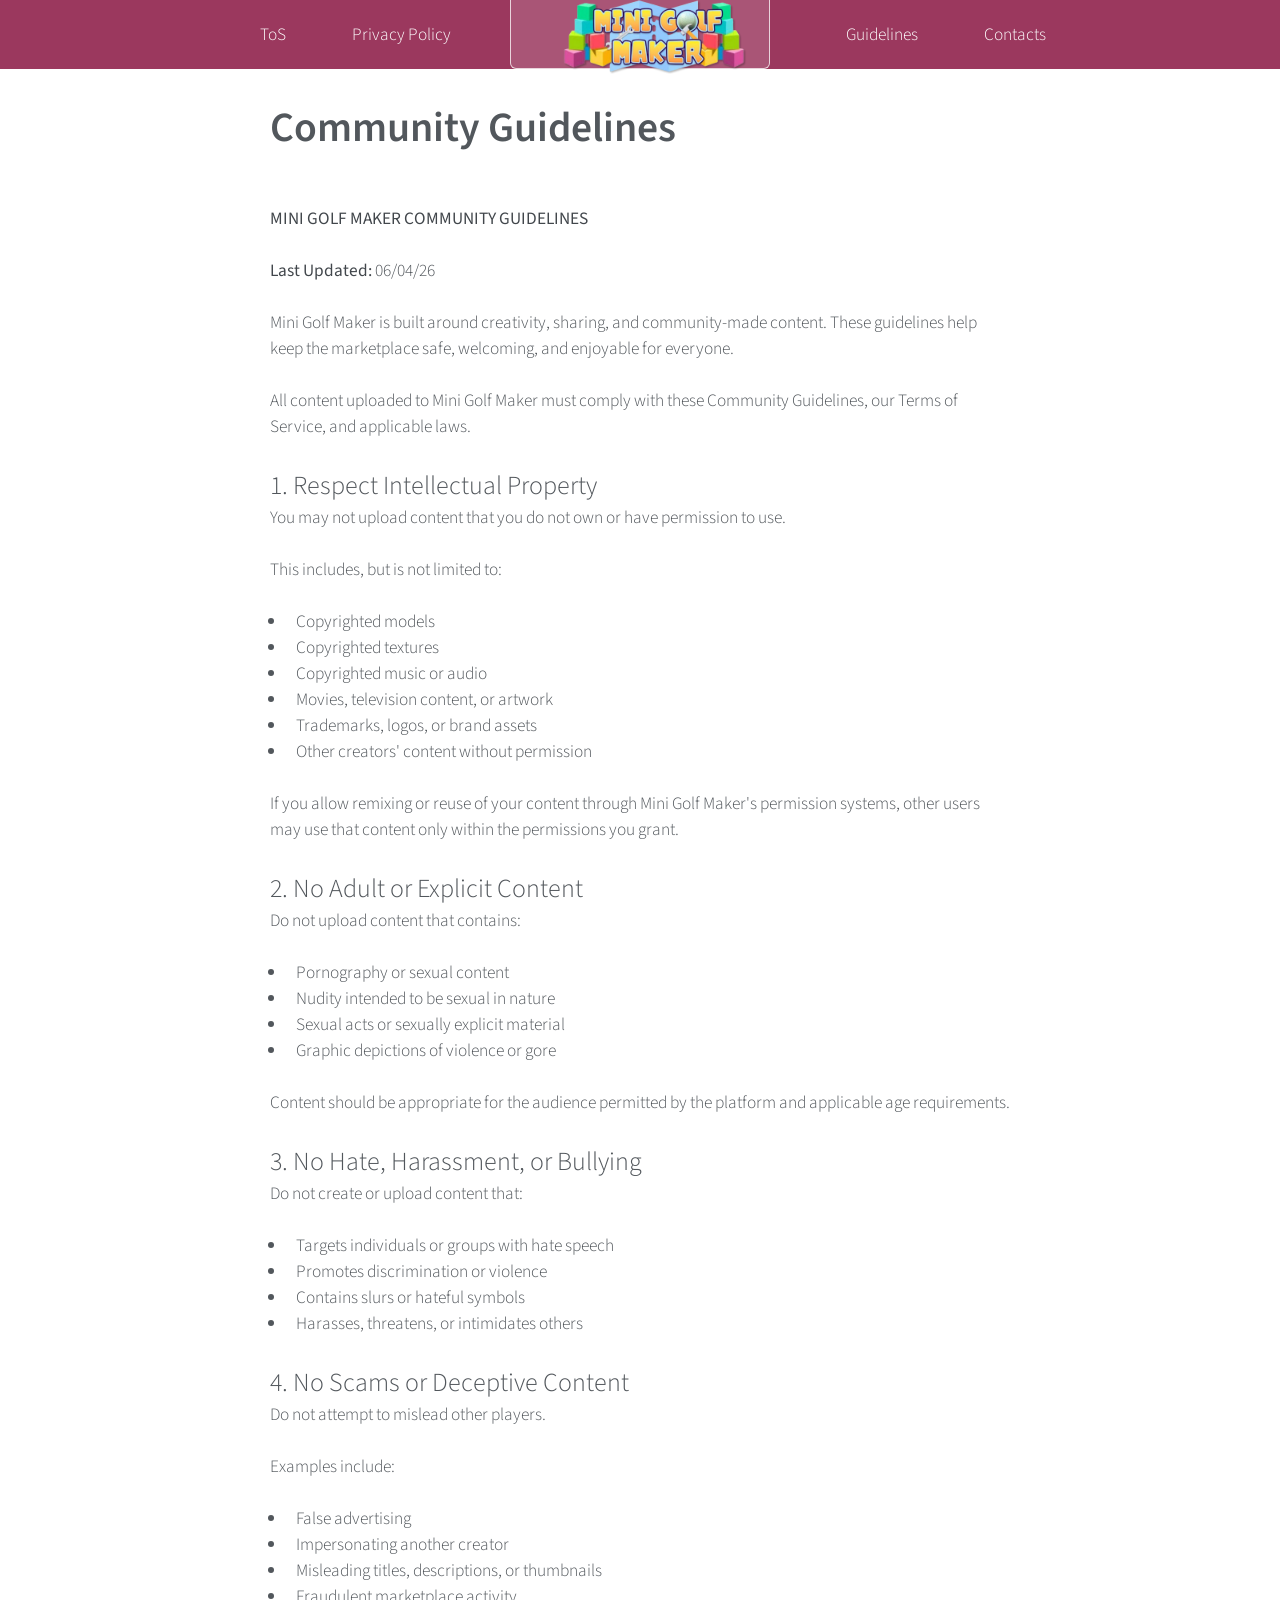
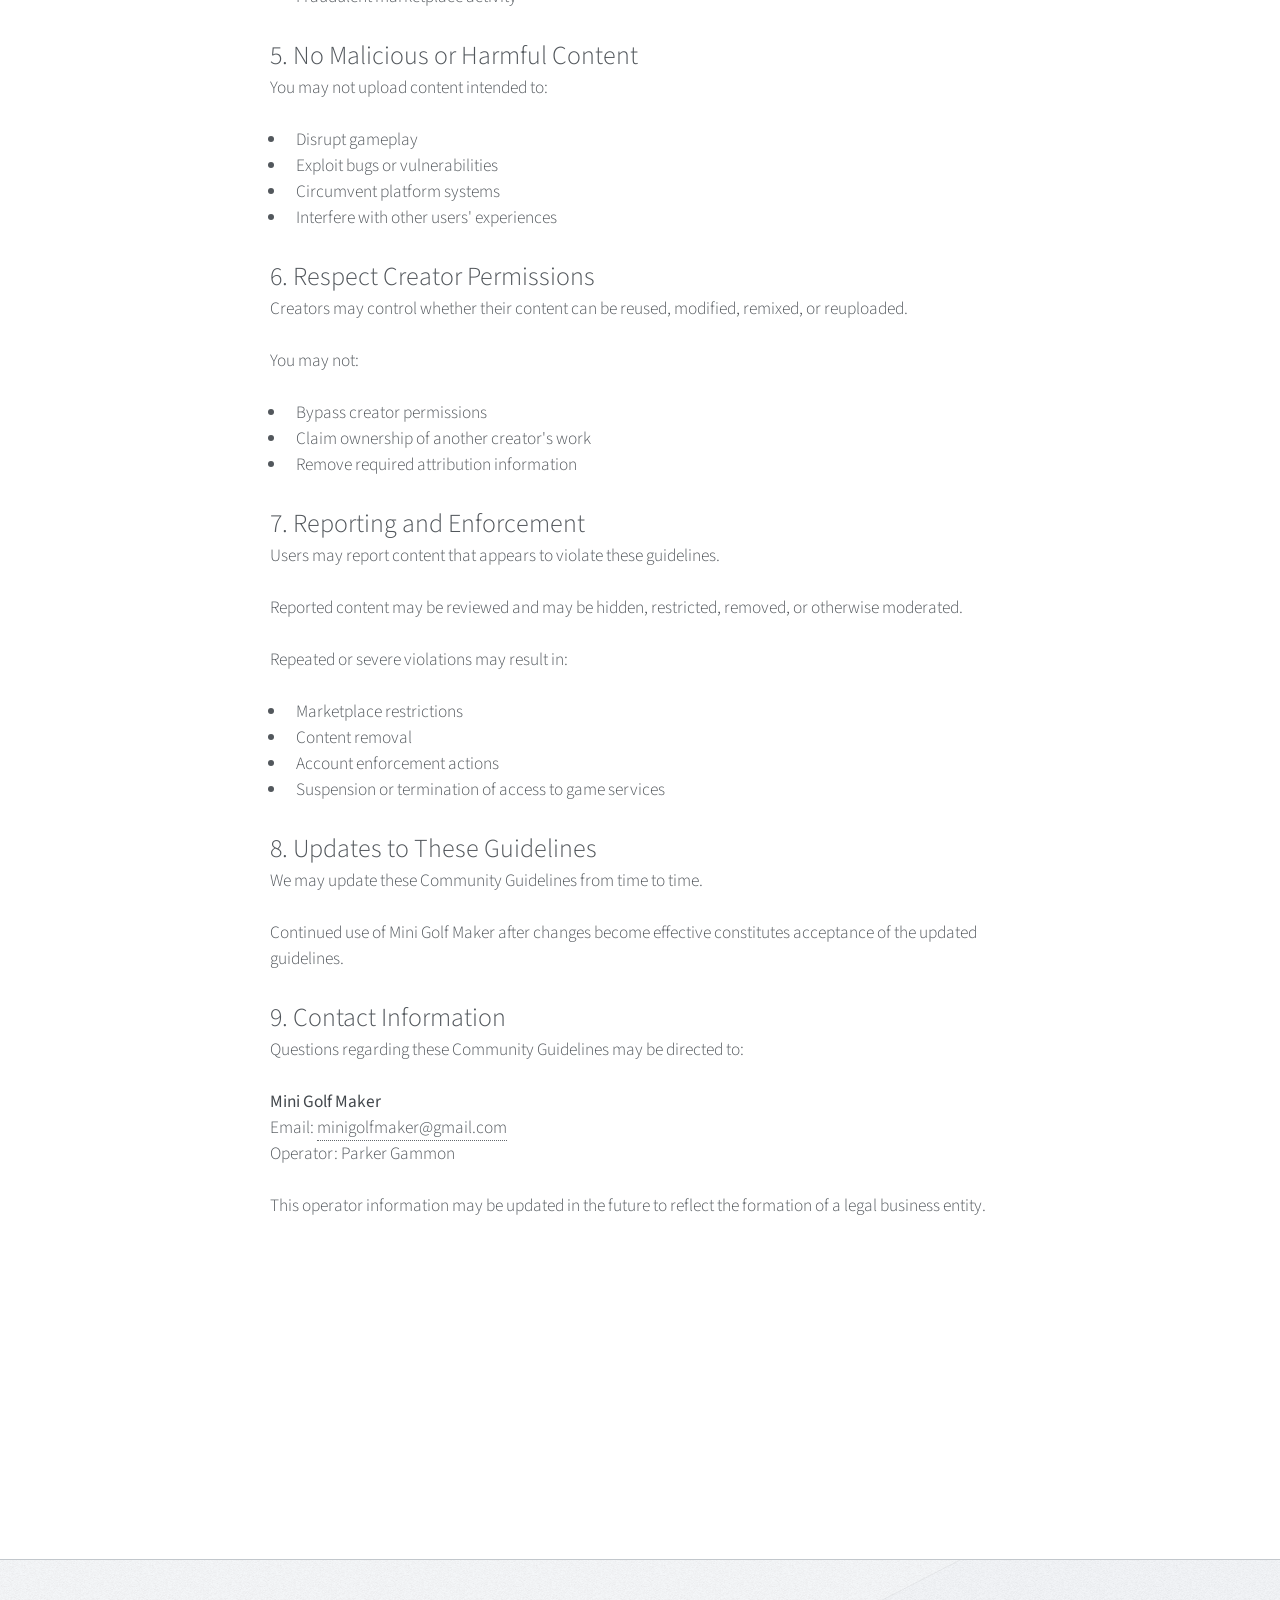
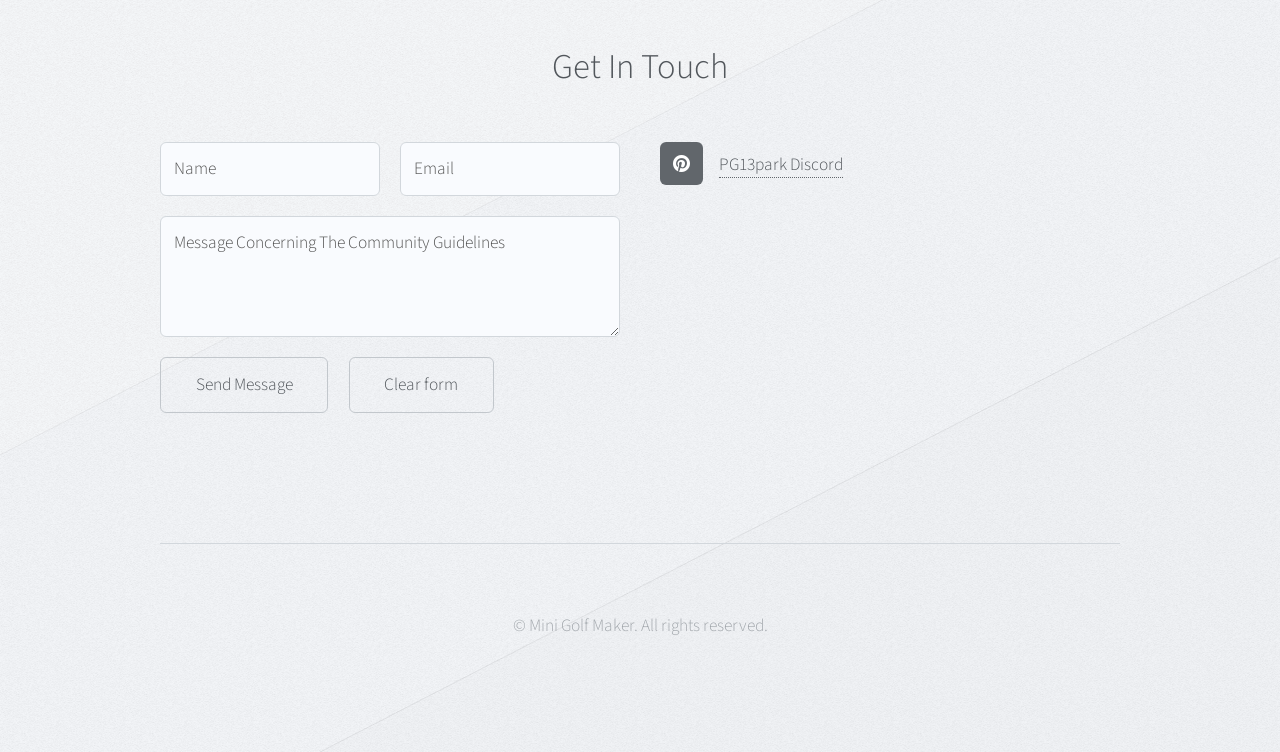
==== commit b0728cf4: "Update community-guidelines.html" ====
--- a/community-guidelines.html
+++ b/community-guidelines.html
@@ -25,9 +25,10 @@
                         <!-- Nav -->
                         <nav id="nav">
                             <ul>
+                                <li><a href="terms-of-service.html">ToS</a></li>
                                 <li><a href="privacy-policy.html">Privacy Policy</a></li>
-                                <li><a href="terms-of-service.html">TOS</a></li>
-                                <li class="break"><a href="#footer">Contacts</a></li>
+                                <li class="break"><a href="community-guidelines.html">Guidelines</a></li>
+                                <li><a href="#footer">Contacts</a></li>
                             </ul>
                         </nav>
 
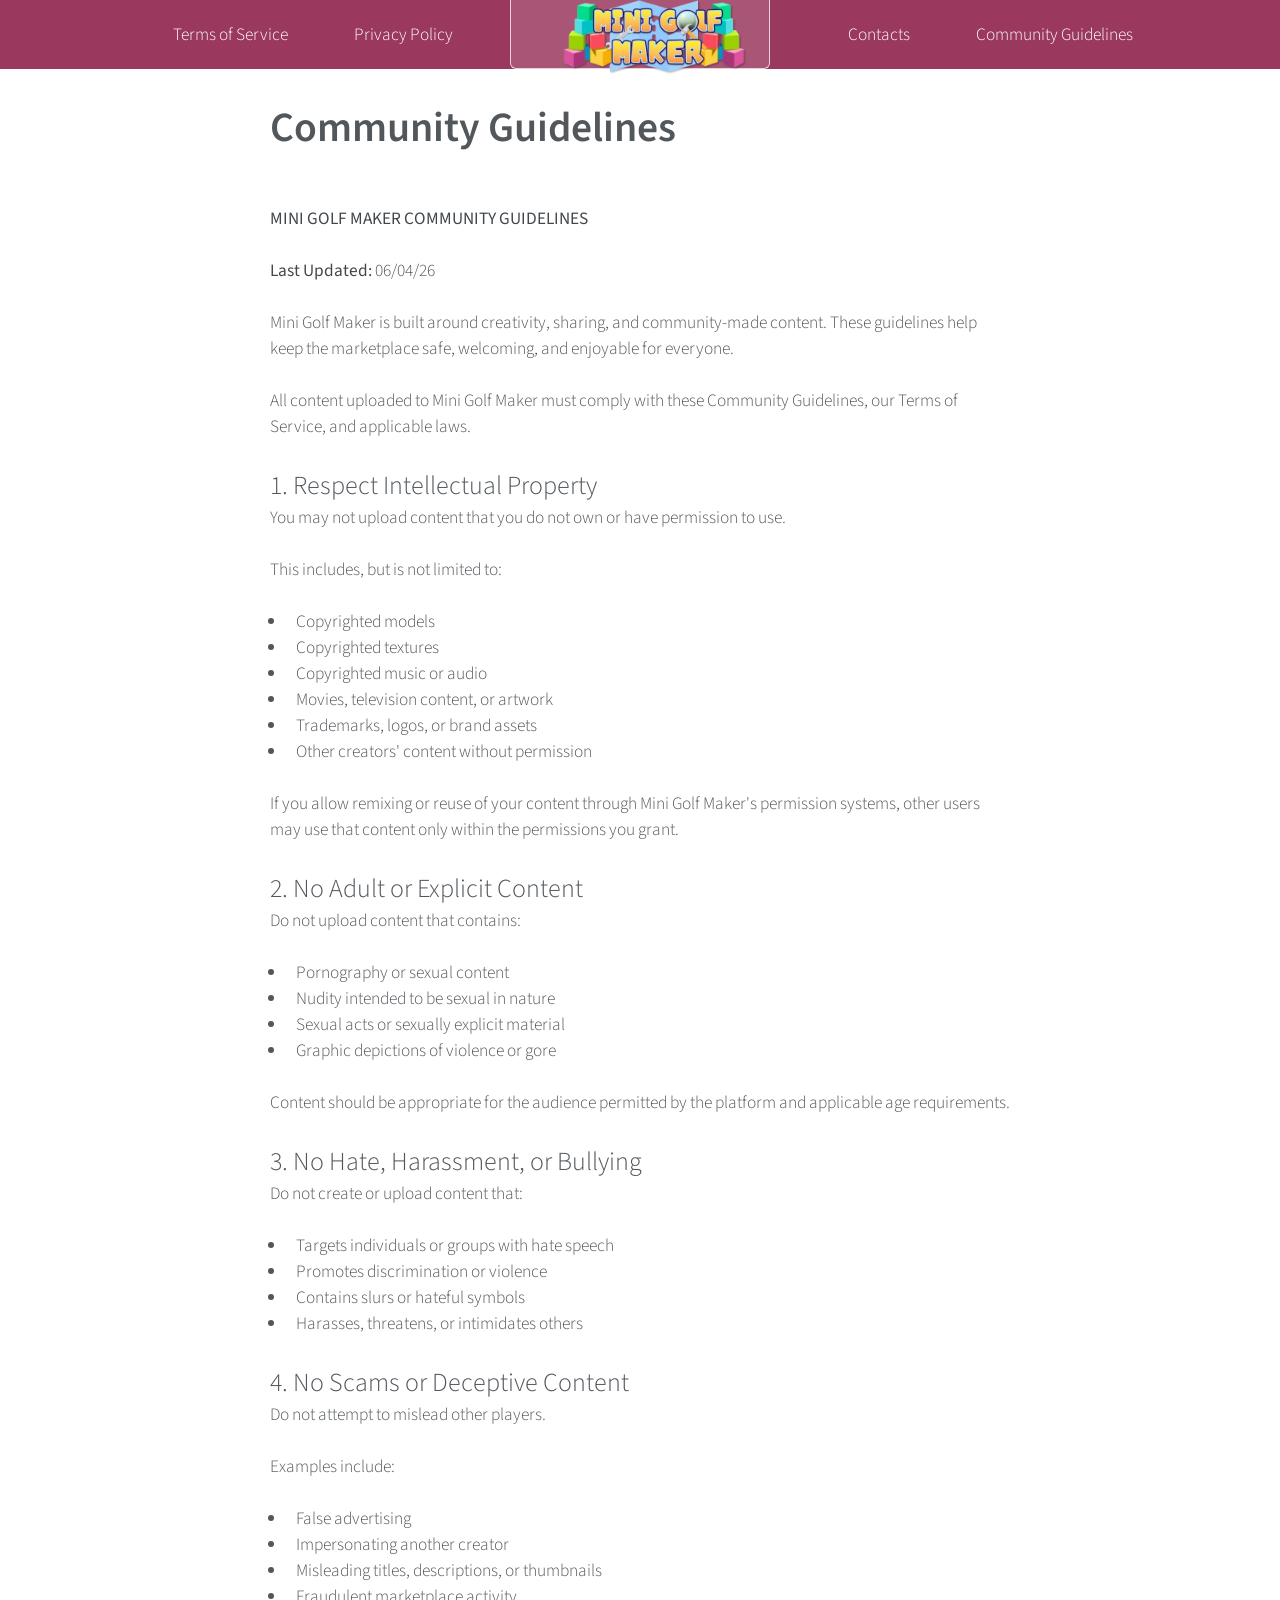
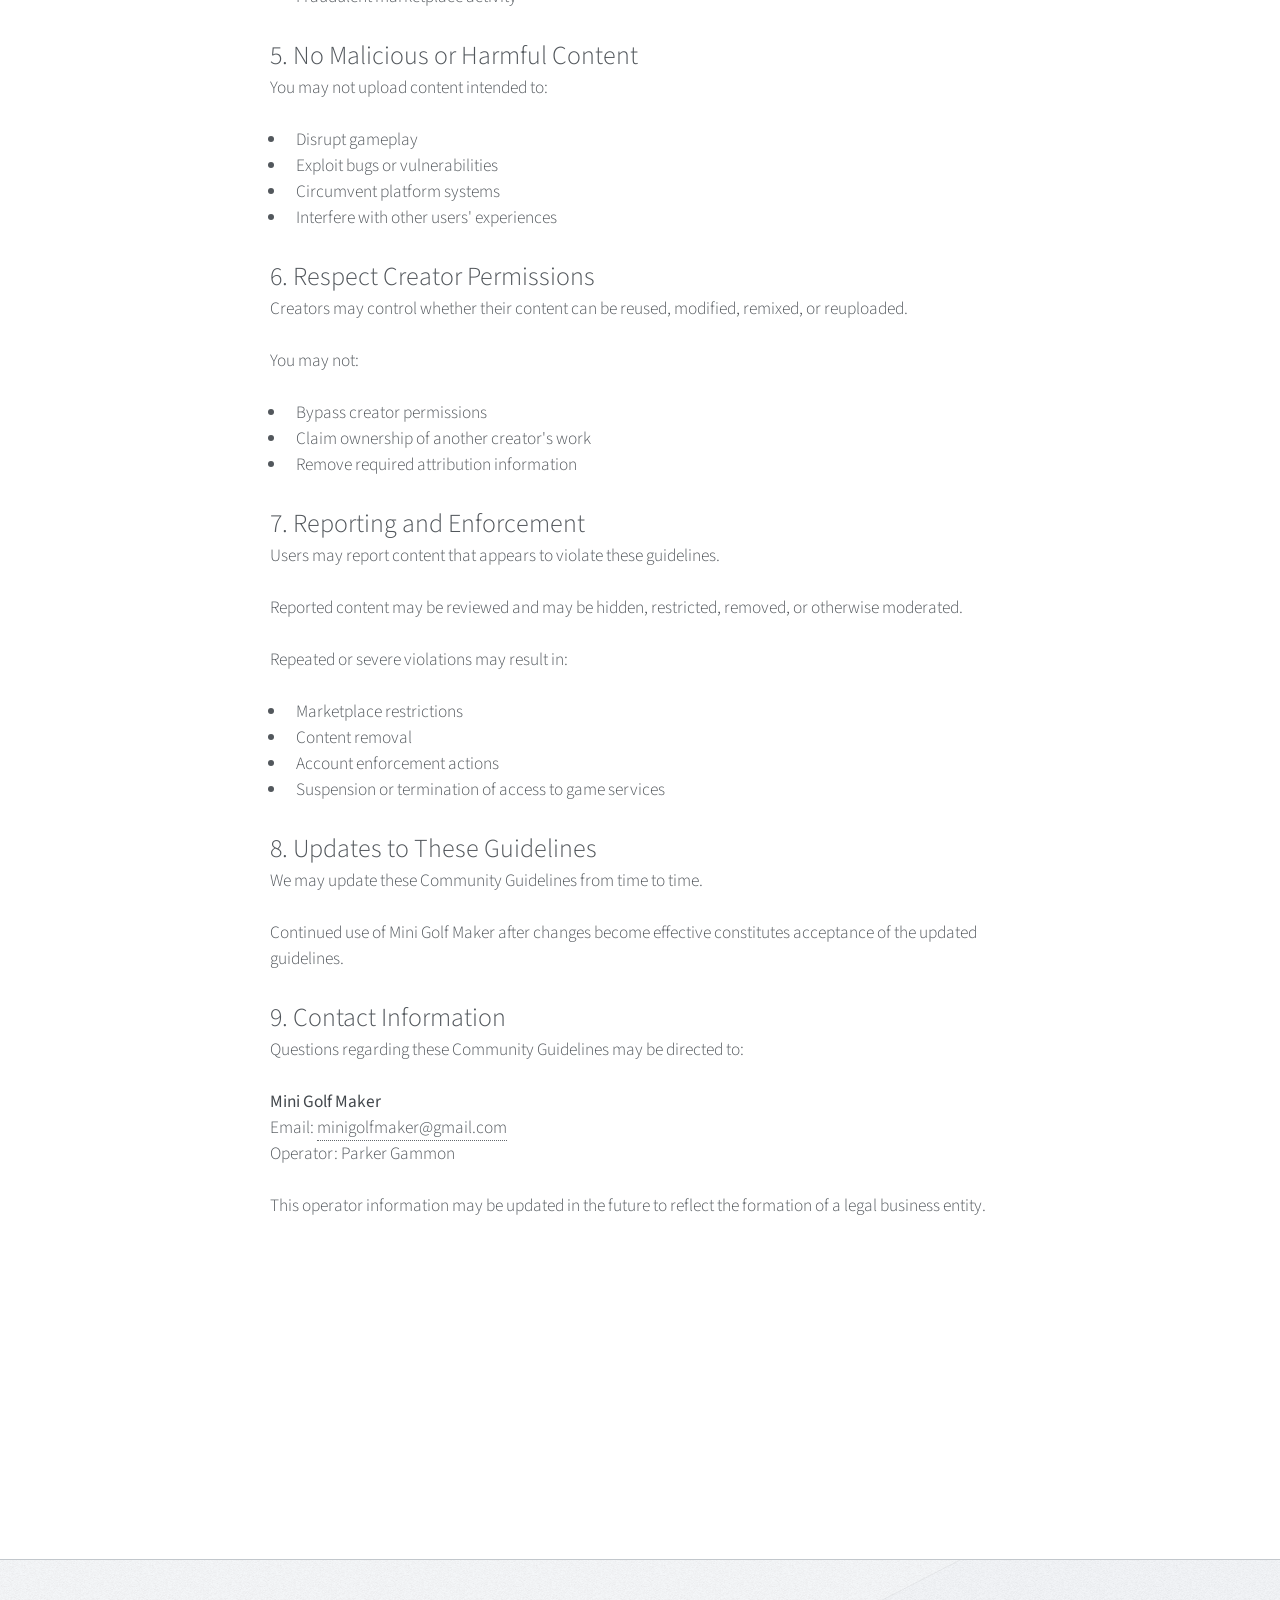
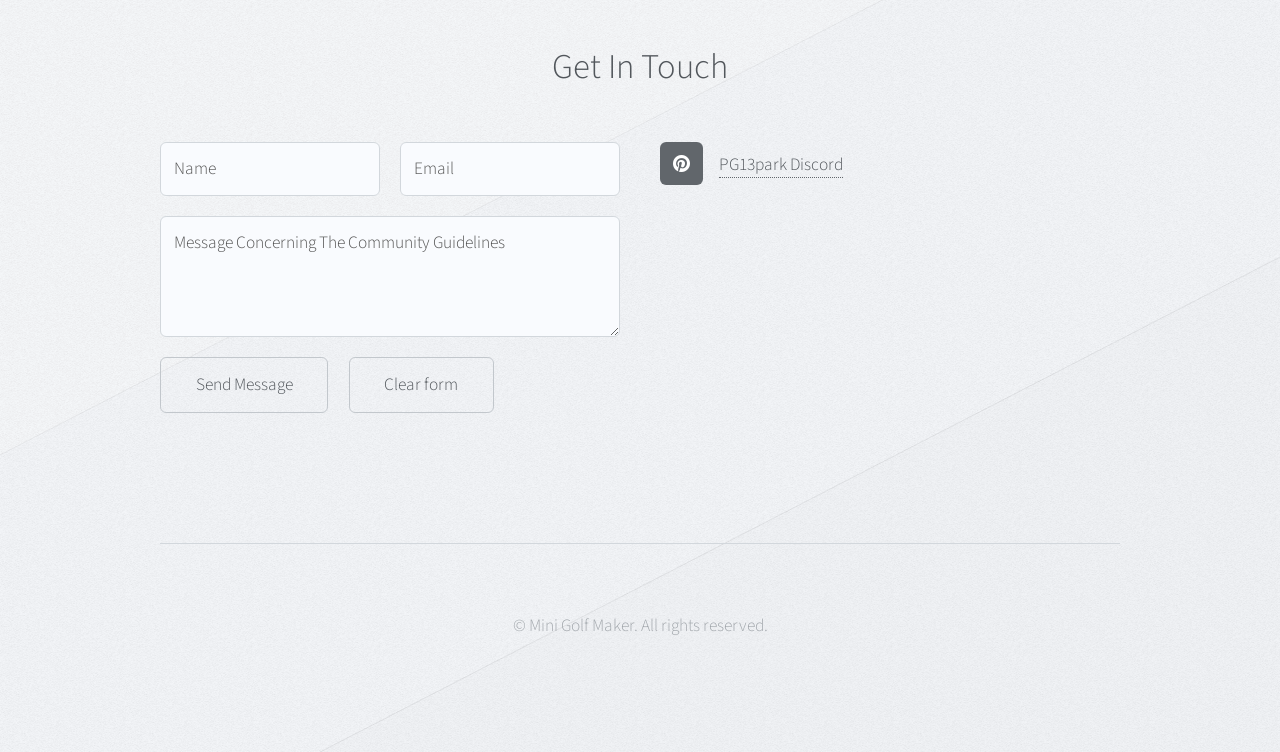
==== commit dfe90b59: "Update community-guidelines.html" ====
--- a/community-guidelines.html
+++ b/community-guidelines.html
@@ -25,10 +25,10 @@
                         <!-- Nav -->
                         <nav id="nav">
                             <ul>
-                                <li><a href="terms-of-service.html">ToS</a></li>
+                                <li><a href="terms-of-service.html">Terms of Service</a></li>
                                 <li><a href="privacy-policy.html">Privacy Policy</a></li>
-                                <li class="break"><a href="community-guidelines.html">Guidelines</a></li>
-                                <li><a href="#footer">Contacts</a></li>
+                                <li class="break"><a href="#footer">Contacts</a></li>
+                                <li><a href="community-guidelines.html">Community Guidelines</a></li>
                             </ul>
                         </nav>
 
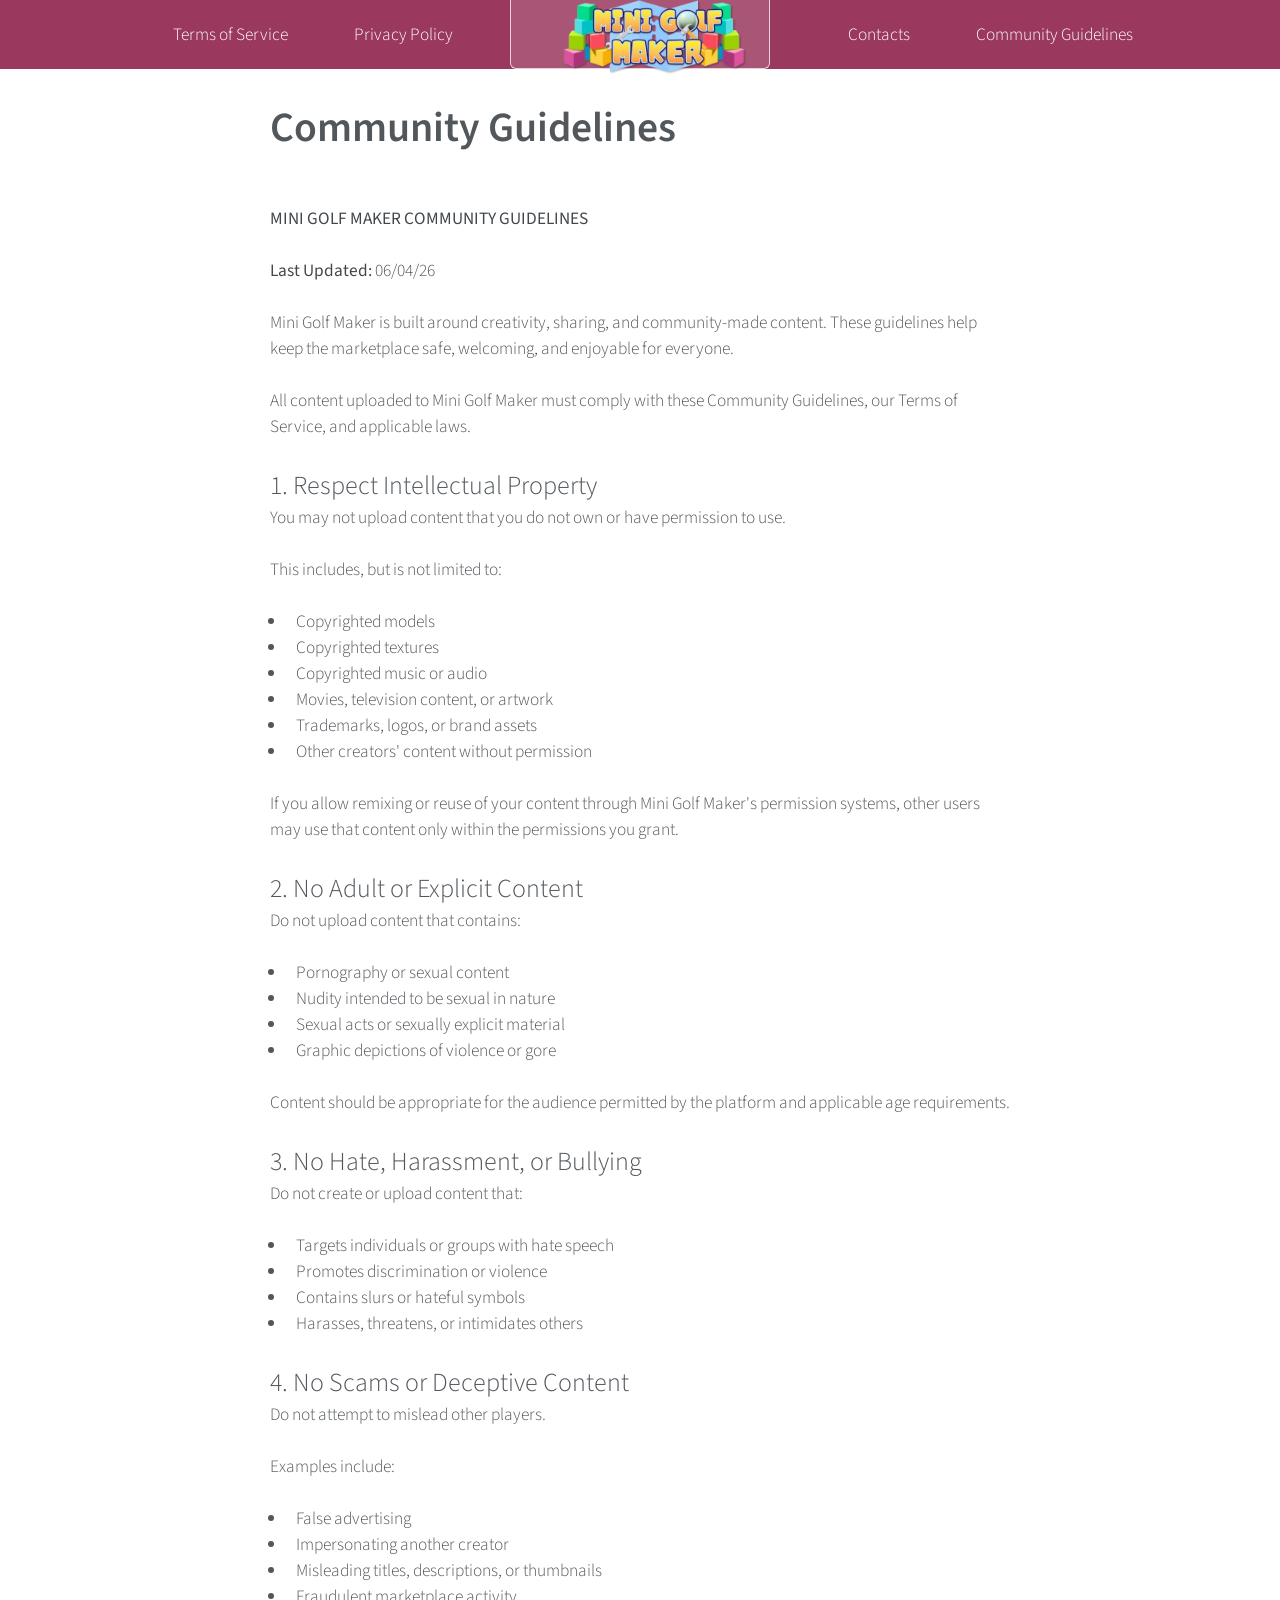
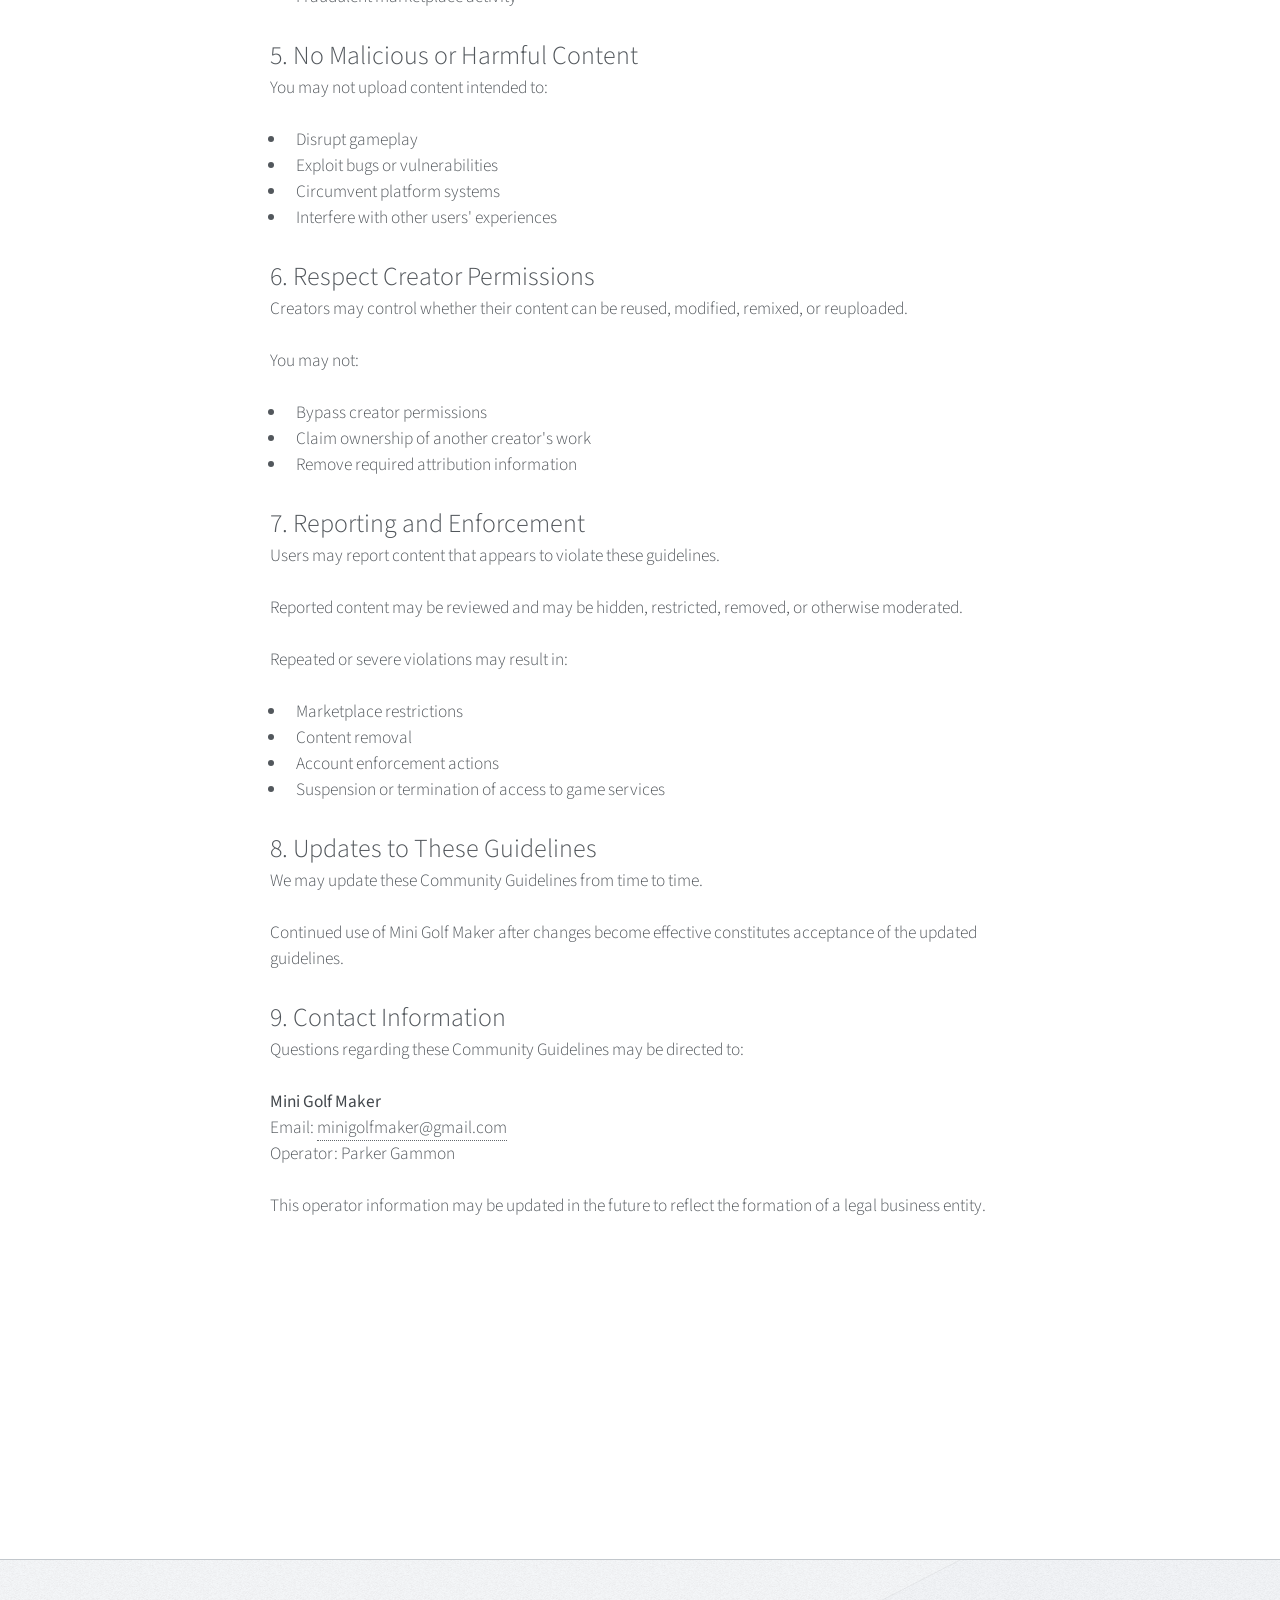
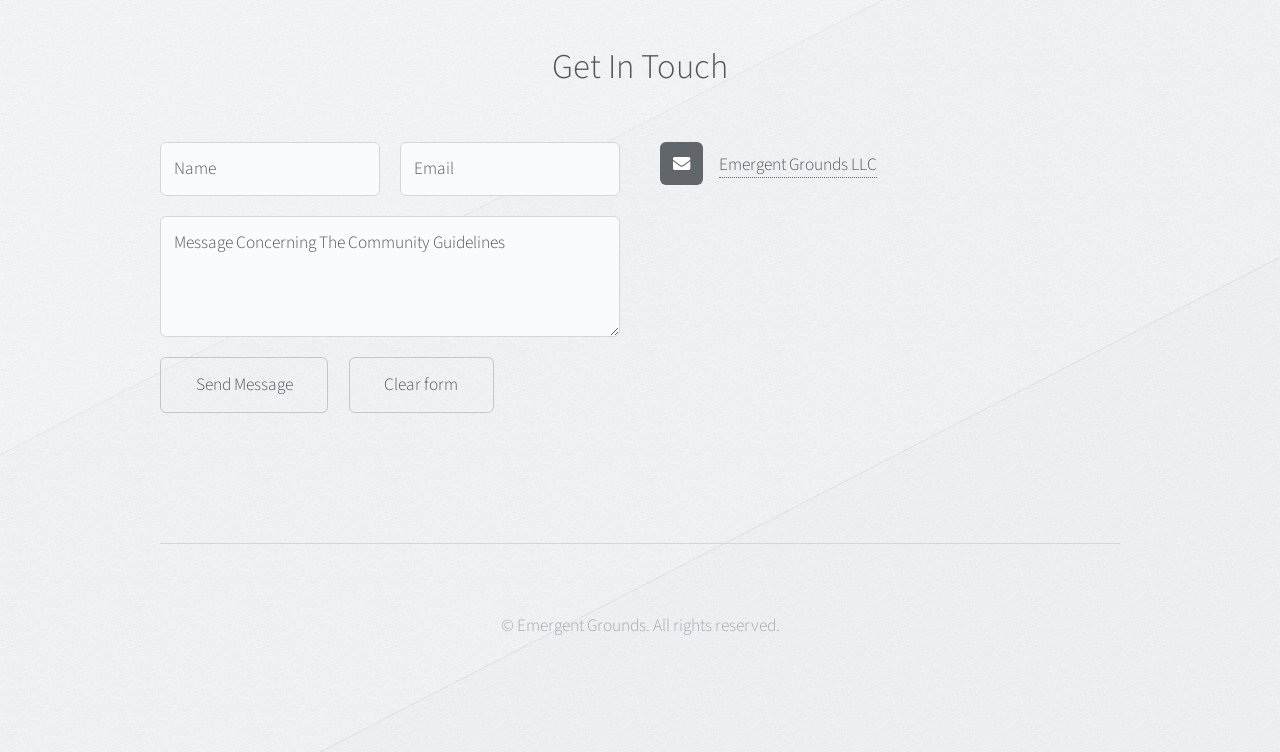
==== commit 30a9be6b: "Update contact information and copyright notice" ====
--- a/community-guidelines.html
+++ b/community-guidelines.html
@@ -245,11 +245,11 @@
                             <section class="col-6 col-12-narrower">
                                 <div class="row gtr-0">
                                     <ul class="divided icons col-6 col-12-mobile">
-                                        <li class="icon brands fa-pinterest">
-                                            <a href="https://discord.com/users/619657924872110130">
-                                                PG13park Discord
-                                            </a>
-                                        </li>
+                                        <li class="icon solid fa-envelope">
+											<a href="mailto:emergentgroundsllc@gmail.com">
+												<span class="extra">email:</span> Emergent Grounds LLC
+											</a>
+										</li>
                                     </ul>
                                 </div>
                             </section>
@@ -259,7 +259,7 @@
 
                     <div id="copyright" class="container">
                         <ul class="menu">
-                            <li>&copy; Mini Golf Maker. All rights reserved.</li>
+                            <li>&copy; Emergent Grounds. All rights reserved.</li>
                         </ul>
                     </div>
                 </div>
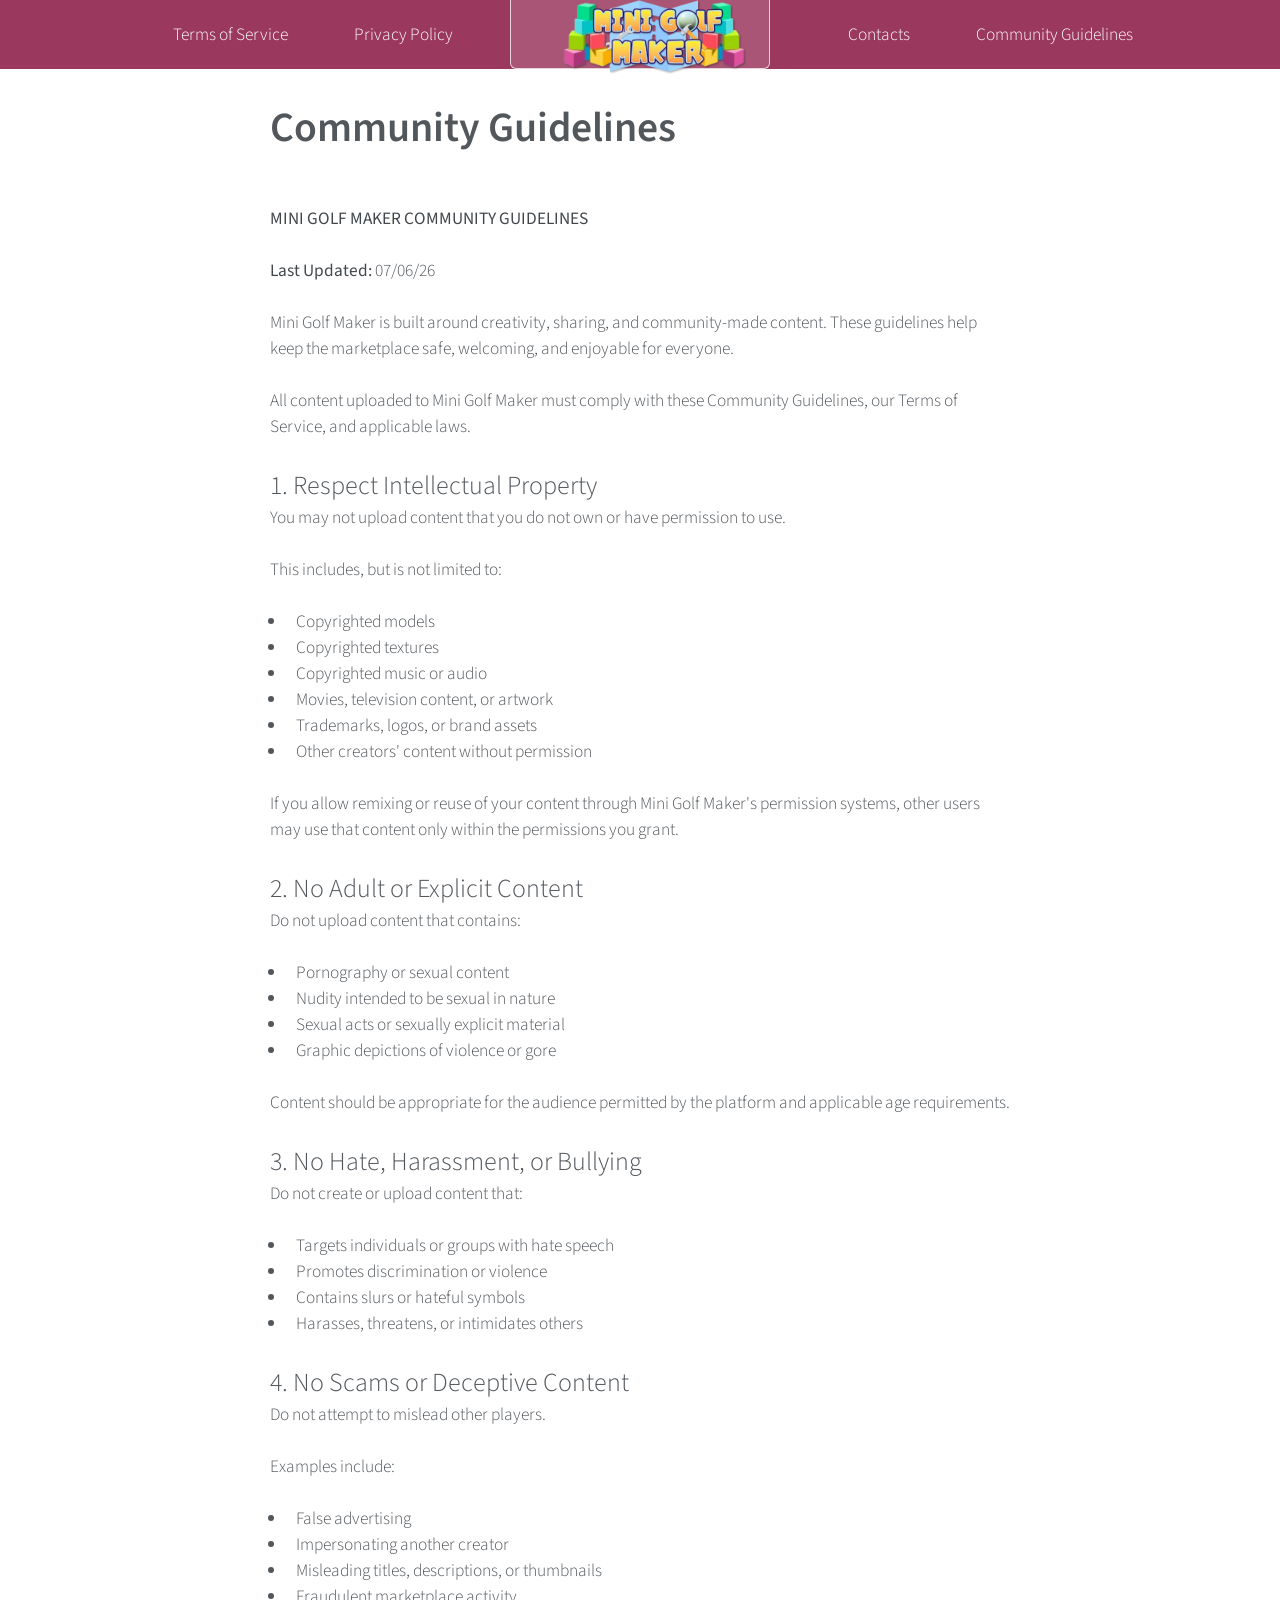
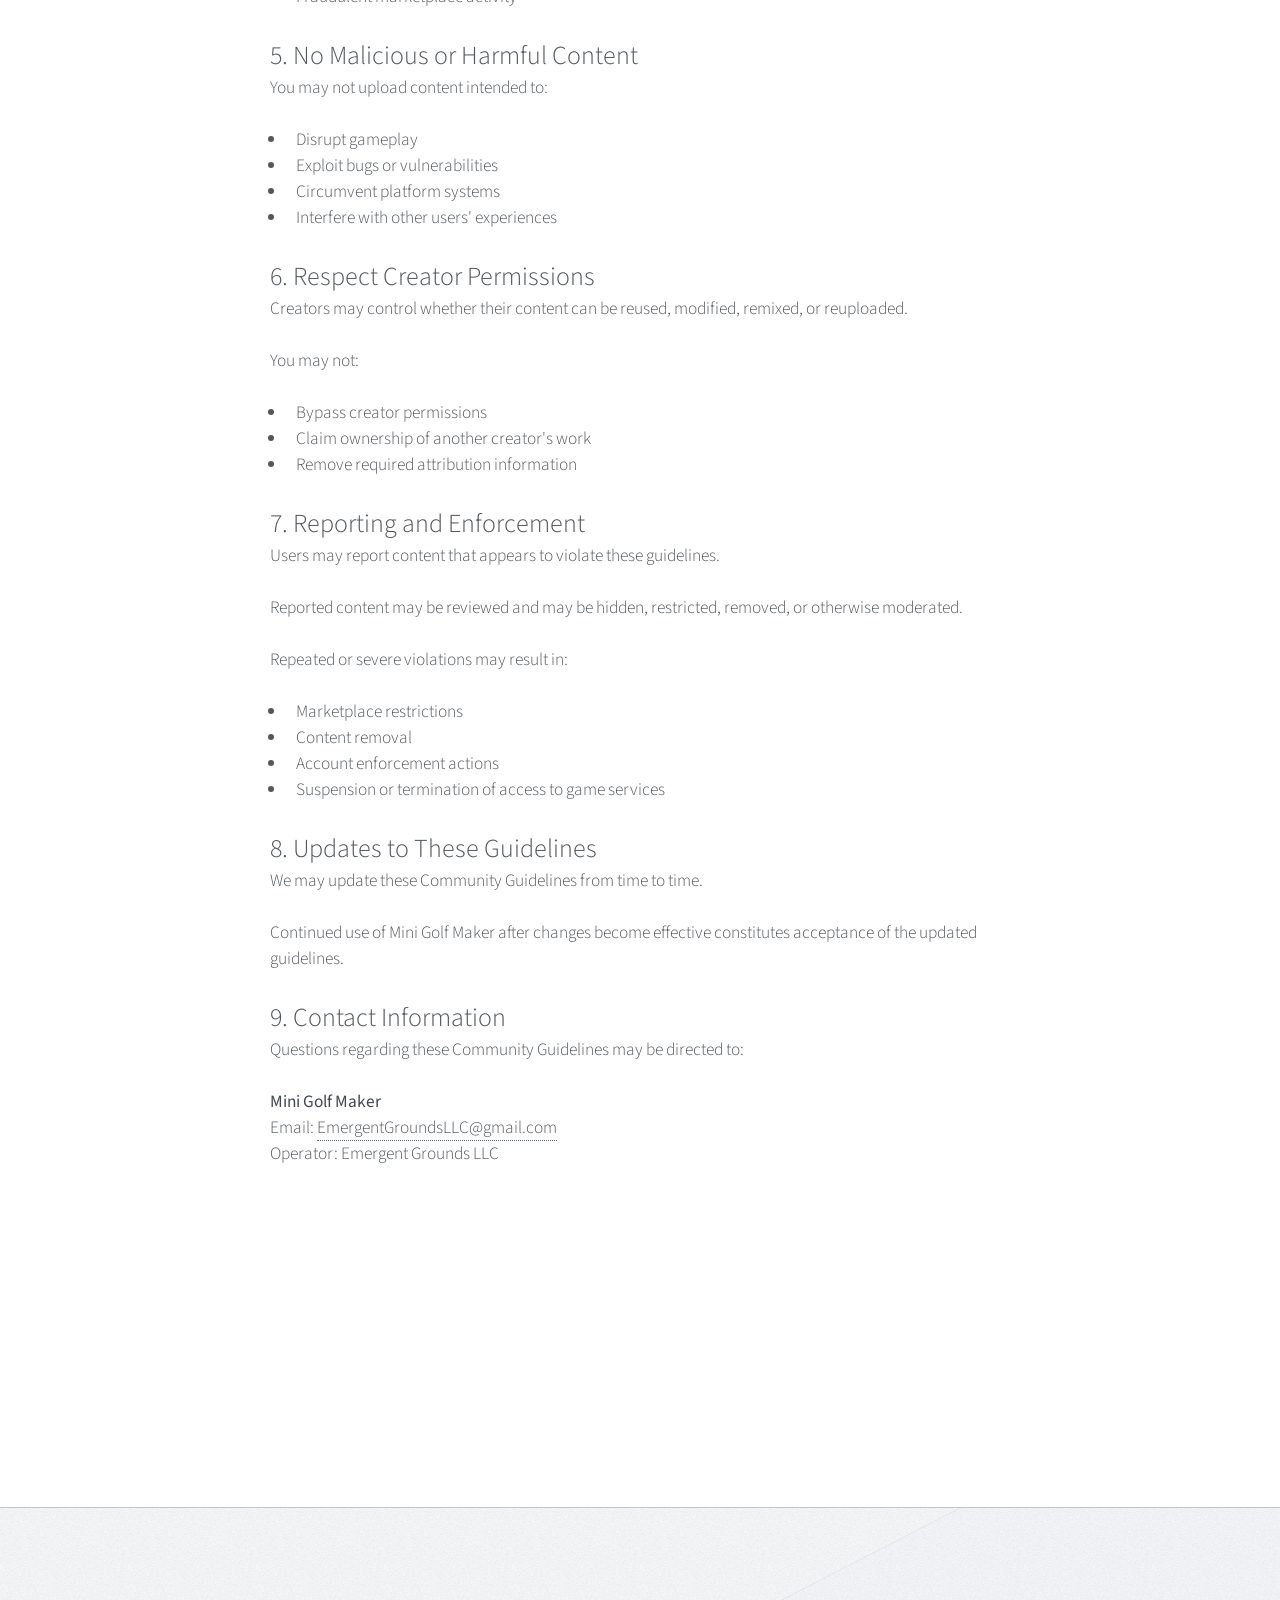
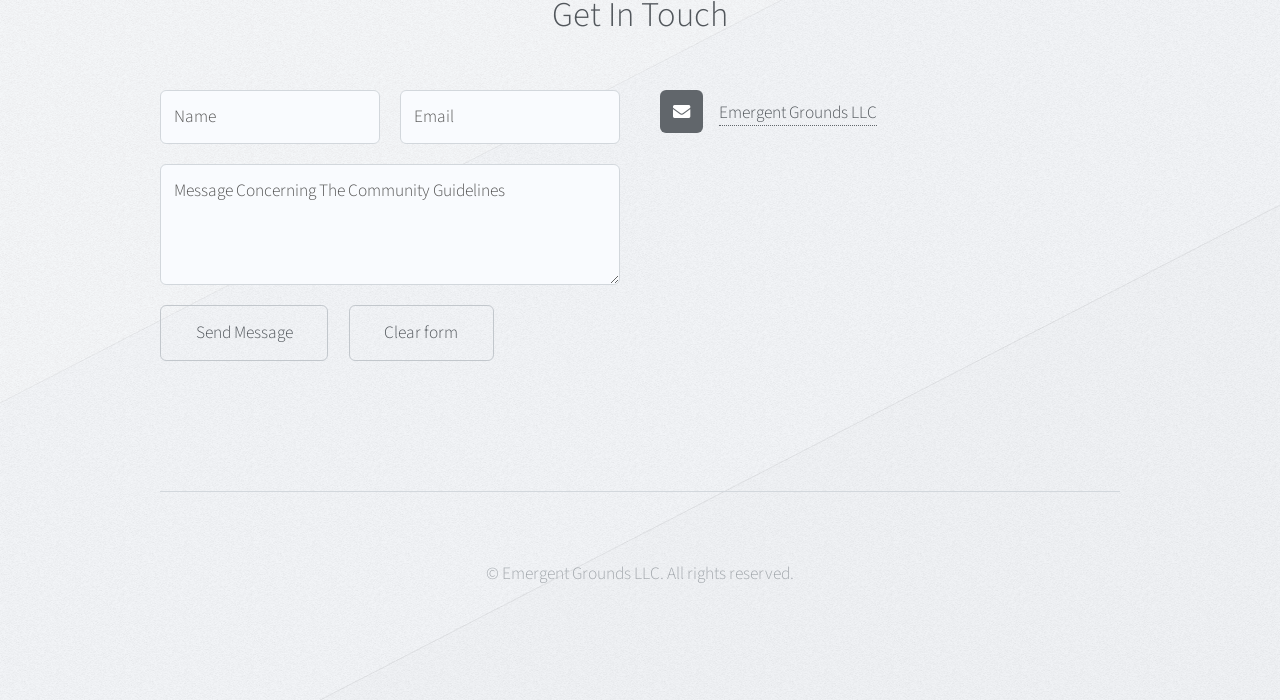
==== commit e1f428cf: "Update community-guidelines.html" ====
--- a/community-guidelines.html
+++ b/community-guidelines.html
@@ -46,7 +46,7 @@
                             </header>
 
                             <p><strong>MINI GOLF MAKER COMMUNITY GUIDELINES</strong></p>
-                            <p><strong>Last Updated:</strong> 06/04/26</p>
+                            <p><strong>Last Updated:</strong> 07/06/26</p>
 
                             <p>
                                 Mini Golf Maker is built around creativity, sharing,
@@ -191,17 +191,11 @@
                             <p>
                                 <strong>Mini Golf Maker</strong><br>
                                 Email:
-                                <a href="mailto:minigolfmaker@gmail.com?subject=Community%20Guidelines">
-                                    minigolfmaker@gmail.com
+                                <a href="mailto:EmergentGroundsLLC@gmail.com?subject=Community%20Guidelines">
+                                    EmergentGroundsLLC@gmail.com
                                 </a><br>
-                                Operator: Parker Gammon
-                            </p>
-
-                            <p>
-                                This operator information may be updated in the future
-                                to reflect the formation of a legal business entity.
-                            </p>
-
+                                Operator: Emergent Grounds LLC
+                            </p>
                         </article>
 
                     </div>
@@ -216,7 +210,7 @@
 
                         <div class="row">
                             <section class="col-6 col-12-narrower">
-                                <form method="post" action="https://formspree.io/f/mdkaqgzl">
+                                <form method="post" action="https://formspree.io/f/mzdlwrby">
                                     <div class="row gtr-50">
 
                                         <div class="col-6 col-12-mobile">
@@ -259,7 +253,7 @@
 
                     <div id="copyright" class="container">
                         <ul class="menu">
-                            <li>&copy; Emergent Grounds. All rights reserved.</li>
+                            <li>&copy; Emergent Grounds LLC. All rights reserved.</li>
                         </ul>
                     </div>
                 </div>
